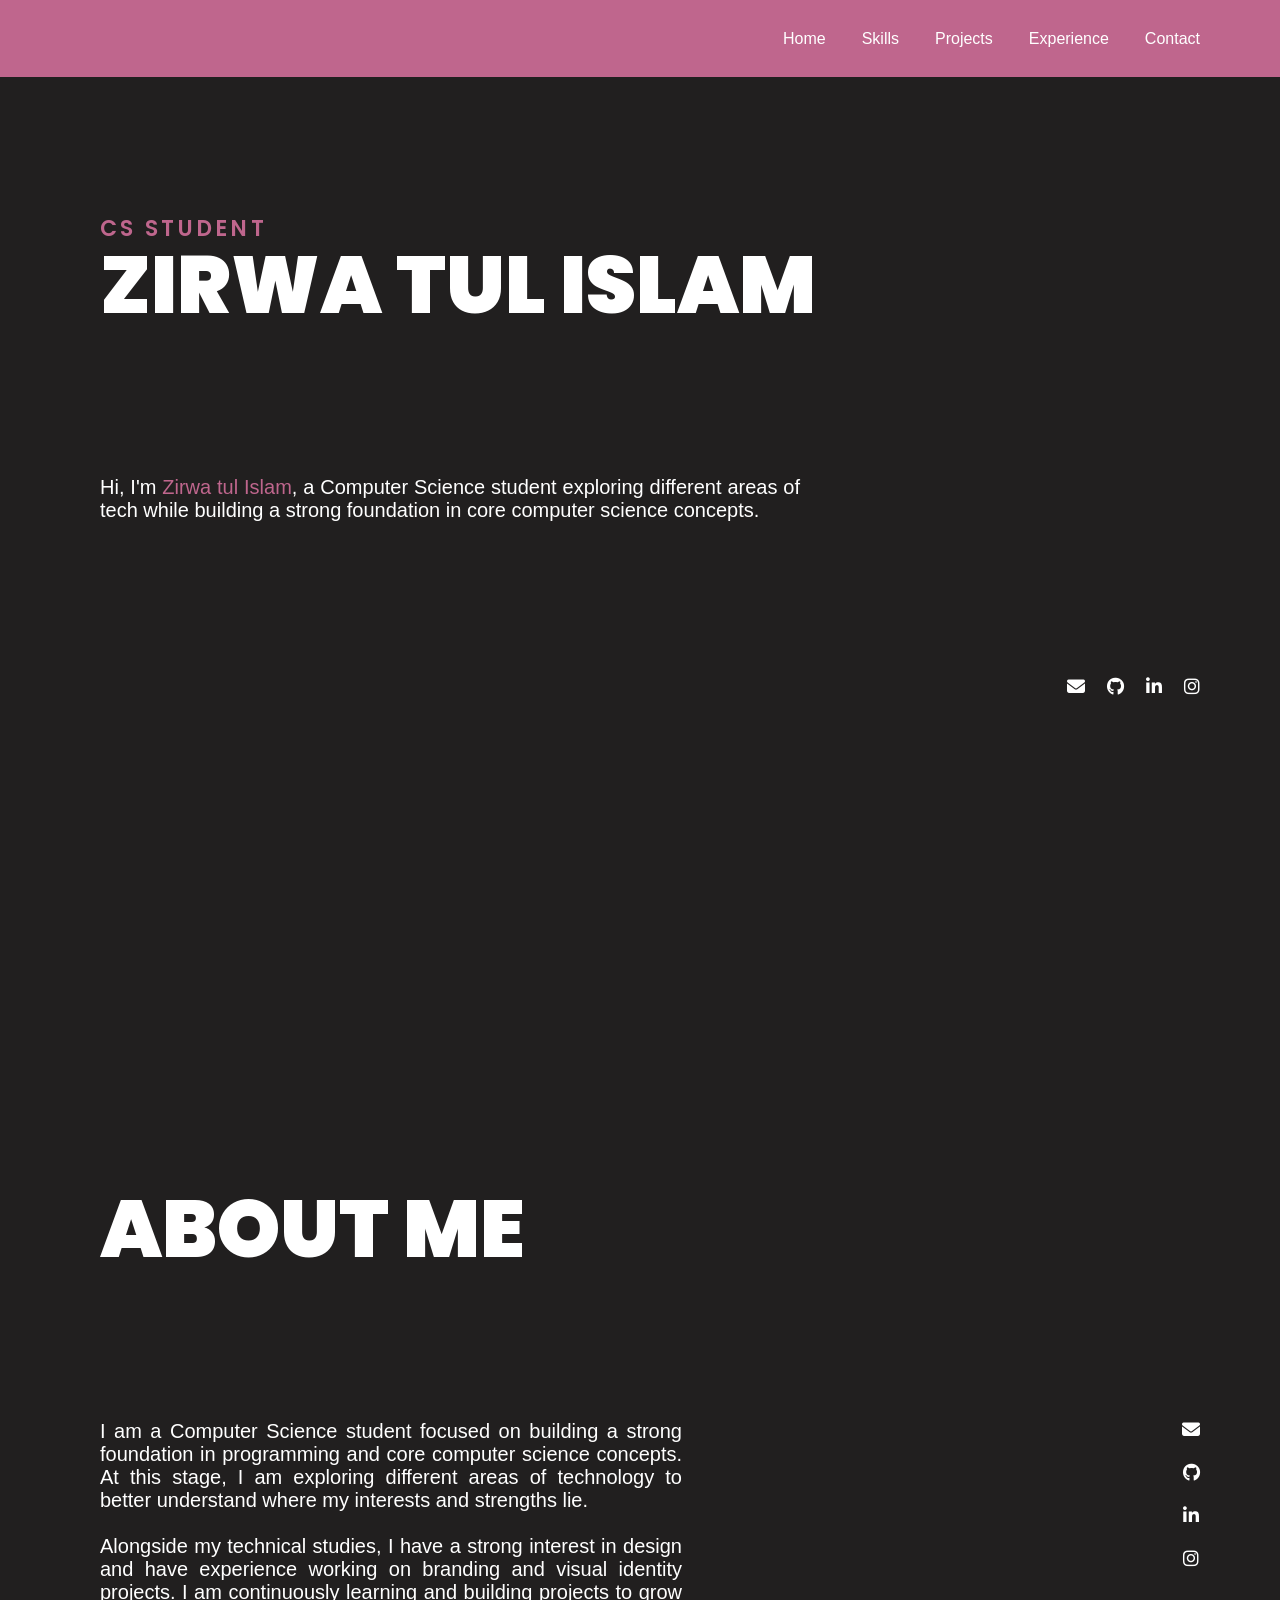
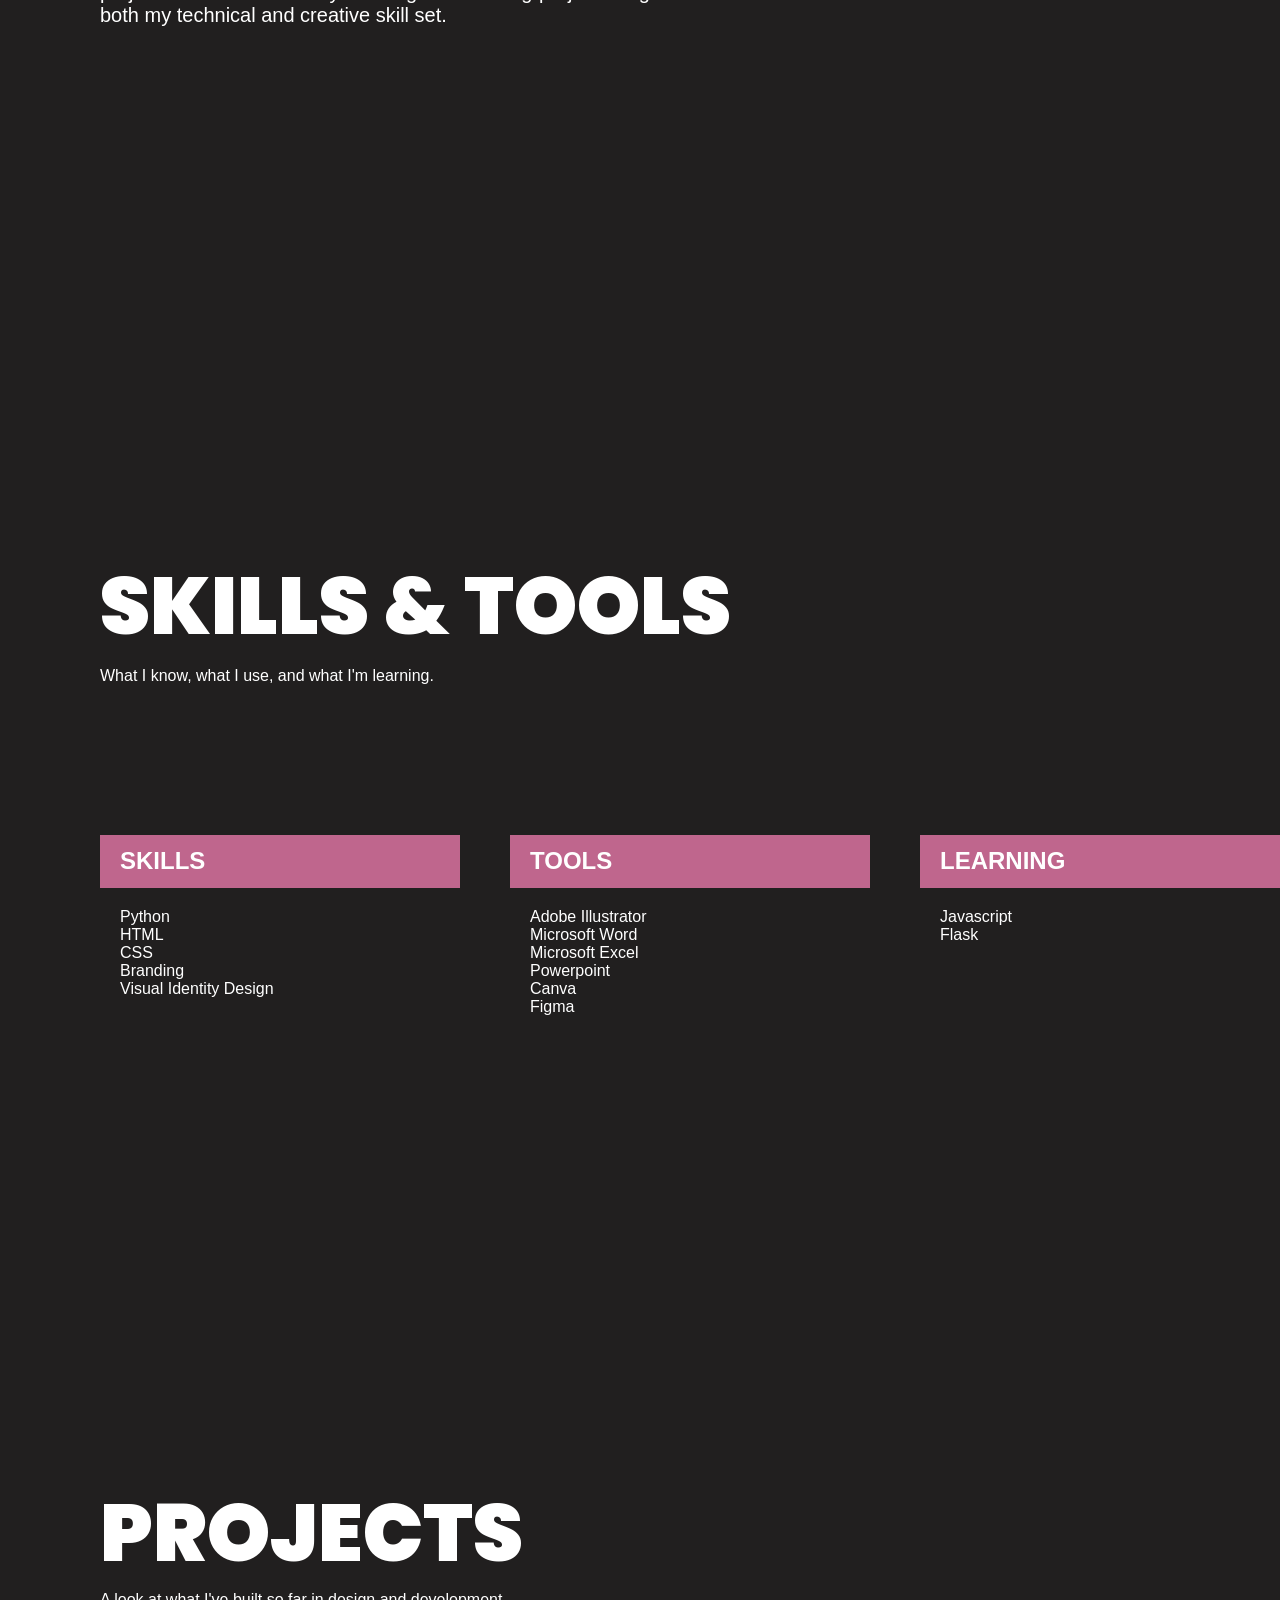
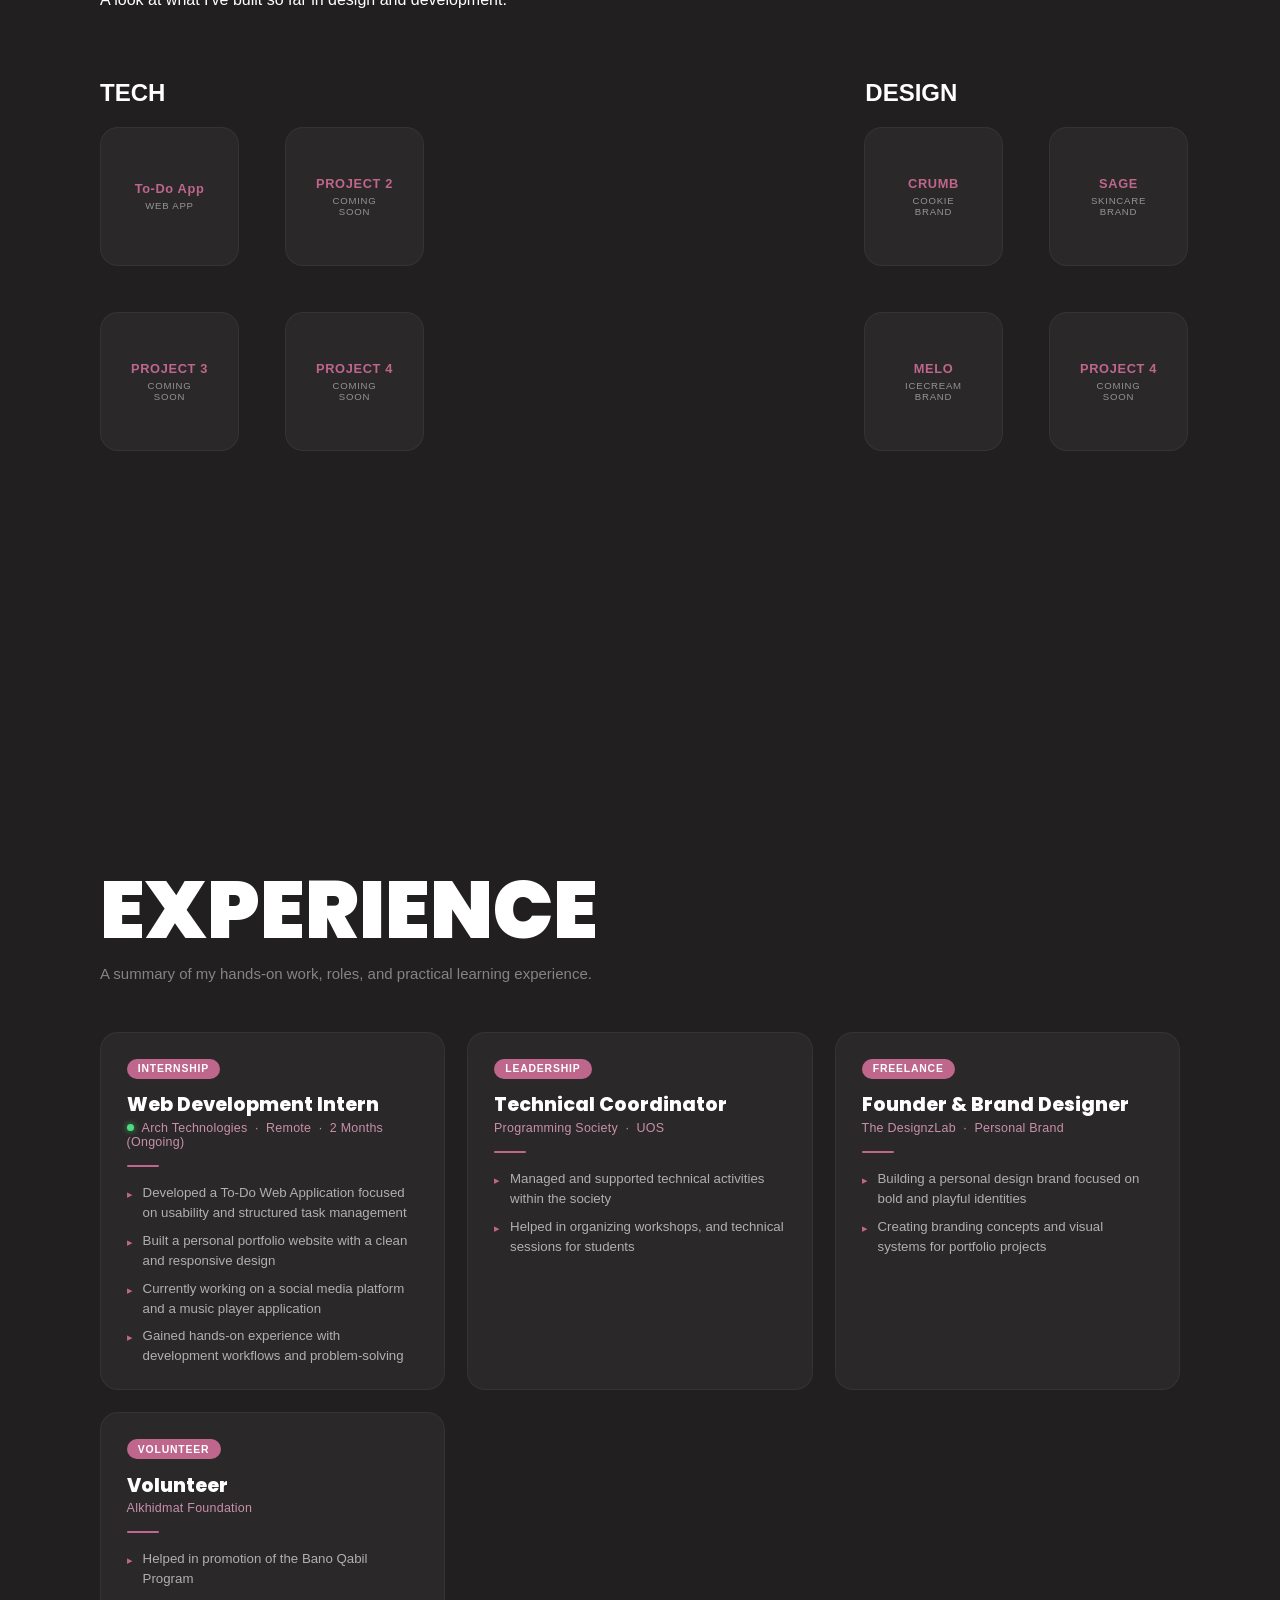
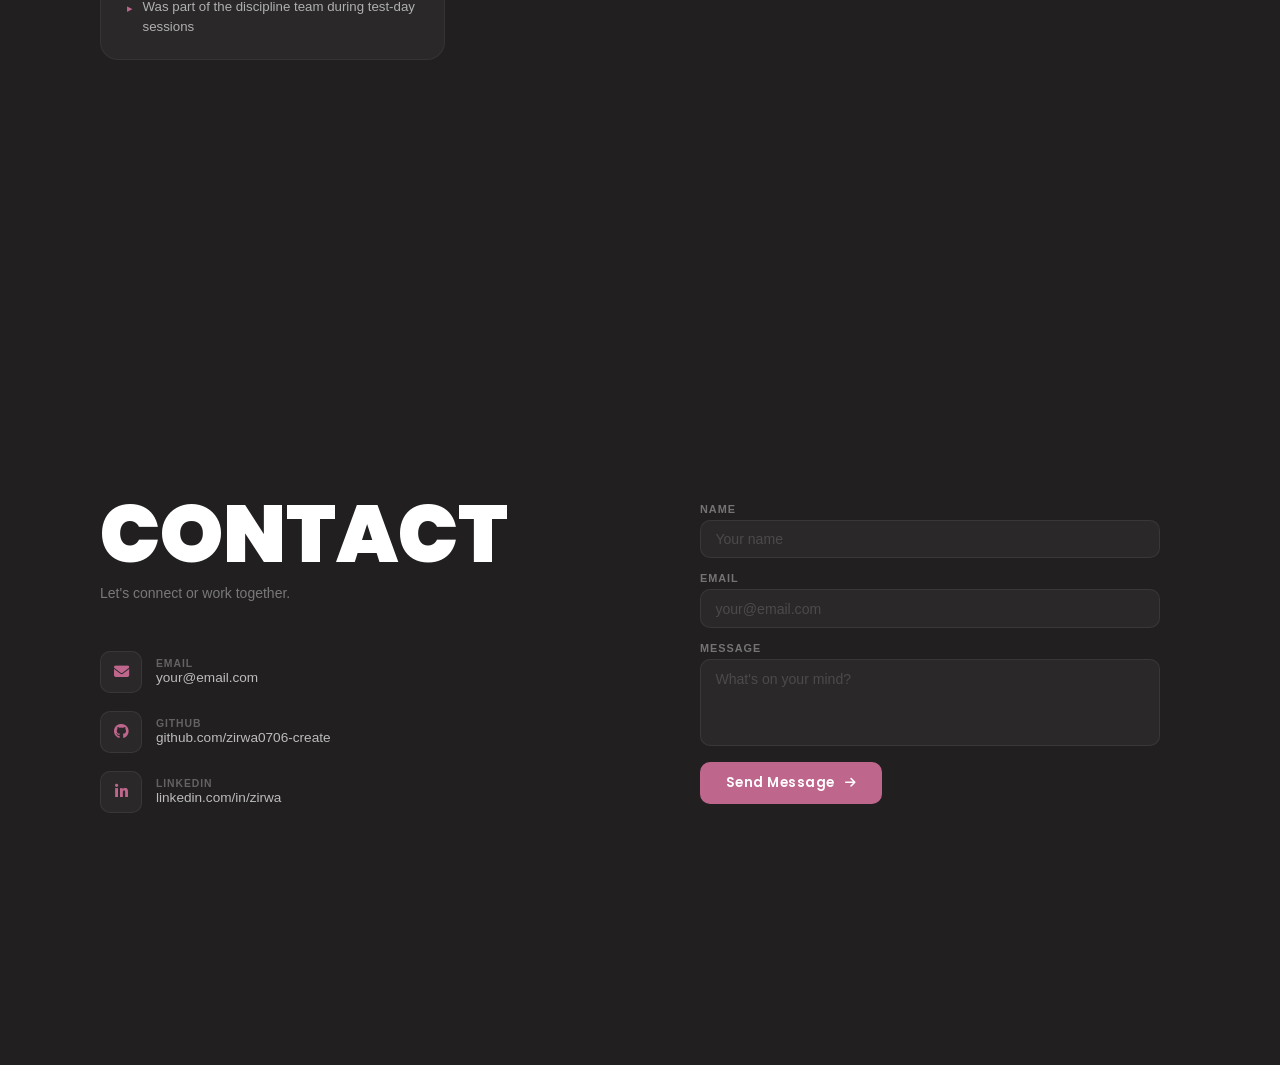
==== index.html @ 6666b172 "Update index.html" ====
<!DOCTYPE html>
<html>
    <head>
        <meta charset="UTF-8" />
        <meta name="viewport" content="width=device-width, initial-scale=1.0"/>
        <title>Zirwa tul Islam</title>
        
        <link href="https://fonts.googleapis.com/css2?family=Poppins:ital,wght@0,100;0,200;0,300;0,400;0,500;0,600;0,700;0,800;0,900;1,100;1,200;1,300;1,400;1,500;1,600;1,700;1,800;1,900&display=swap" rel="stylesheet">
        <link rel="stylesheet" href="https://cdnjs.cloudflare.com/ajax/libs/font-awesome/6.5.0/css/all.min.css"/>
        <link rel="stylesheet" href="style.css">   
    </head>
    <body>
        <nav>
            <a href="#home">Home</a>
            <a href="#skills">Skills</a>
            <a href="#projects">Projects</a>
            <a href="#experience">Experience</a>
            <a href="#contact">Contact</a>
        </nav>

        <section id="home">
            <div class="hero-content">
               <p class="hero-label">CS STUDENT</p>
               <h1>ZIRWA TUL ISLAM</h1>
               <p class="hero-intro">
                    Hi, I'm <span class="name-highlight">Zirwa tul Islam</span>, a Computer Science student exploring 
                    different areas of tech while building a strong foundation in core 
                    computer science concepts.
                </p>
                <div class="hero-socials">
                    <a href="mailto:" aria-label="Email"><i class="fas fa-envelope"></i></a>
                    <a href="https://github.com/zirwa0706-create" target="_blank" aria-label="GitHub"><i class="fab fa-github"></i></a>
                    <a href="https://www.linkedin.com/in/zirwa-9b3602387/" target="_blank" aria-label="LinkedIn"><i class="fab fa-linkedin-in"></i></a>
                    <a href="https://www.instagram.com/designz.lab/" target="_blank" aria-label="Instagram"><i class="fab fa-instagram"></i></a>
                </div>
            </div>
        </section>

        <section id="about">
            <h1 class="about-title">ABOUT ME</h1>
            <div class="about">
                <div class="about-text">
                    <p>
                        I am a Computer Science student focused on building a strong foundation in programming and core computer science concepts. At this stage, I am exploring different areas of technology to better understand where my interests and strengths lie.
                    </p>
                    <br>
                    <p>
                        Alongside my technical studies, I have a strong interest in design and have experience working on branding and visual identity projects. I am continuously learning and building projects to grow both my technical and creative skill set.
                    </p>
                </div>
                <div class="about-socials">
                    <a href="mailto:" aria-label="Email"><i class="fas fa-envelope"></i></a>
                    <a href="https://github.com/zirwa0706-create" target="_blank" aria-label="GitHub"><i class="fab fa-github"></i></a>
                    <a href="https://github.com/zirwa0706-create" target="_blank" aria-label="LinkedIn"><i class="fab fa-linkedin-in"></i></a>
                    <a href="https://www.instagram.com/designz.lab/" target="_blank" aria-label="Instagram"><i class="fab fa-instagram"></i></a>
                </div>
            </div>
        </section>

        <section id="skills">
            <h1>SKILLS & TOOLS</h1>
            <p>What I know, what I use, and what I'm learning.</p>
            <div class="skills-body">
                <div class="skills">
                    <div class="skills-title"><h2>SKILLS</h2></div>
                    <div class="skills-list">
                        <ul>
                            <li>Python</li>
                            <li>HTML</li>
                            <li>CSS</li>
                            <li>Branding</li>
                            <li>Visual Identity Design</li>
                        </ul>
                    </div>
                </div>
                <div class="tools">
                    <div class="tools-title"><h2>TOOLS</h2></div>
                    <div class="tools-list">
                        <ul>
                            <li>Adobe Illustrator</li>
                            <li>Microsoft Word</li>
                            <li>Microsoft Excel</li>
                            <li>Powerpoint</li>
                            <li>Canva</li>
                            <li>Figma</li>
                        </ul>
                    </div>
                </div>
                <div class="learning">
                    <div class="learning-title"><h2>LEARNING</h2></div>
                    <div class="learning-list">
                        <ul>
                            <li>Javascript</li>
                            <li>Flask</li>
                        </ul>
                    </div>
                </div>
            </div>
        </section>

        <section id="projects">
            <h1>PROJECTS</h1>
            <p>A look at what I've built so far in design and development.</p>
            <div class="project-categories">
                <h2>TECH</h2>
                <h2>DESIGN</h2>
            </div>
            <div class="projects-body">
                <div class="tech">
                    <div class="tech-1">
                        <a href="todo-casestudy.html" target="_blank" class="box-link">
                            <span class="box-label">To-Do App</span>
                            <span class="box-type">Web App</span>
                        </a>
                    </div>
                    <div class="tech-2">
                        <a href="#tech-modal-2" class="box-link">
                            <span class="box-label">PROJECT 2</span>
                            <span class="box-type">Coming<br>Soon</span>
                        </a>
                    </div>
                    <div class="tech-3">
                        <a href="#tech-modal-3" class="box-link">
                            <span class="box-label">PROJECT 3</span>
                            <span class="box-type">Coming<br>Soon</span>
                        </a>
                    </div>
                    <div class="tech-4">
                        <a href="#tech-modal-4" class="box-link">
                            <span class="box-label">PROJECT 4</span>
                            <span class="box-type">Coming<br>Soon</span>
                        </a>
                    </div>
                </div>
                <div class="design">
                    <div class="design-1">
                        <a href="crumb/crumb.html" class="box-link">
                            <span class="box-label">CRUMB</span>
                            <span class="box-type">Cookie<br>Brand</span>
                        </a>
                    </div>
                    <div class="design-2">
                        <a href="sage/sage.html" class="box-link">
                            <span class="box-label">SAGE</span>
                            <span class="box-type">Skincare<br>Brand</span>
                        </a>
                    </div>
                    <div class="design-3">
                        <a href="melo/melo.html" class="box-link">
                            <span class="box-label">MELO</span>
                            <span class="box-type">Icecream<br>Brand</span>
                        </a>
                    </div>
                    <div class="design-4">
                        <a href="#design-modal-4" class="box-link">
                            <span class="box-label">PROJECT 4</span>
                            <span class="box-type">Coming<br>Soon</span>
                        </a>
                    </div>
                </div>
            </div>

            <div class="modal" id="tech-modal-2">
                <div class="modal-box"><p>COMING SOON</p><a href="#" class="modal-close">✕</a></div>
            </div>
            <div class="modal" id="tech-modal-3">
                <div class="modal-box"><p>COMING SOON</p><a href="#" class="modal-close">✕</a></div>
            </div>
            <div class="modal" id="tech-modal-4">
                <div class="modal-box"><p>COMING SOON</p><a href="#" class="modal-close">✕</a></div>
            </div>
            <div class="modal" id="design-modal-1">
                <div class="modal-box"><p>CRUMB</p><a href="#" class="modal-close">✕</a></div>
            </div>
            <div class="modal" id="design-modal-2">
                <div class="modal-box"><p>SAGE</p><a href="#" class="modal-close">✕</a></div>
            </div>
            <div class="modal" id="design-modal-3">
                <div class="modal-box"><p>MELO</p><a href="#" class="modal-close">✕</a></div>
            </div>
            <div class="modal" id="design-modal-4">
                <div class="modal-box"><p>COMING SOON</p><a href="#" class="modal-close">✕</a></div>
            </div>
        </section>

        <!-- ── EXPERIENCE SECTION ── -->
        <section id="experience">
            <h1>EXPERIENCE</h1>
            <p class="exp-subtitle">A summary of my hands-on work, roles, and practical learning experience.</p>
            <div class="experience-grid">
                <div class="exp-card">
                    <span class="card-tag">Internship</span>
                    <h2 class="card-title">Web Development Intern</h2>
                    <p class="card-meta">
                        <span class="ongoing-dot"></span>
                        Arch Technologies &nbsp;·&nbsp; Remote &nbsp;·&nbsp; 2 Months (Ongoing)
                    </p>
                    <div class="card-divider"></div>
                    <ul class="card-list">
                        <li>Developed a To-Do Web Application focused on usability and structured task management</li>
                        <li>Built a personal portfolio website with a clean and responsive design</li>
                        <li>Currently working on a social media platform and a music player application</li>
                        <li>Gained hands-on experience with development workflows and problem-solving</li>
                    </ul>
                </div>
                <div class="exp-card">
                    <span class="card-tag">Leadership</span>
                    <h2 class="card-title">Technical Coordinator</h2>
                    <p class="card-meta">Programming Society &nbsp;·&nbsp; UOS</p>
                    <div class="card-divider"></div>
                    <ul class="card-list">
                        <li>Managed and supported technical activities within the society</li>
                        <li>Helped in organizing workshops, and technical sessions for students</li>
                    </ul>
                </div>
                <div class="exp-card">
                    <span class="card-tag">Freelance</span>
                    <h2 class="card-title">Founder & Brand Designer</h2>
                    <p class="card-meta">The DesignzLab &nbsp;·&nbsp; Personal Brand</p>
                    <div class="card-divider"></div>
                    <ul class="card-list">
                        <li>Building a personal design brand focused on bold and playful identities</li>
                        <li>Creating branding concepts and visual systems for portfolio projects</li>
                    </ul>
                </div>
                <div class="exp-card">
                    <span class="card-tag">Volunteer</span>
                    <h2 class="card-title">Volunteer</h2>
                    <p class="card-meta">Alkhidmat Foundation</p>
                    <div class="card-divider"></div>
                    <ul class="card-list">
                        <li>Helped in promotion of the Bano Qabil Program</li>
                        <li>Was part of the discipline team during test-day sessions</li>
                    </ul>
                </div>
            </div>
        </section>

        <!-- ── CONTACT SECTION ── -->
        <section id="contact">

            <!-- Left: heading + social links -->
            <div class="contact-left">
                <h1>CONTACT</h1>
                <p class="contact-subtitle">Let's connect or work together.</p>

                <div class="contact-socials">
                    <a href="mailto:zirwa.0706@gmail.com" class="contact-social-link">
                        <span class="contact-icon-wrap"><i class="fas fa-envelope"></i></span>
                        <div class="contact-social-text">
                            <span class="contact-social-label">Email</span>
                            <span class="contact-social-value">your@email.com</span>
                        </div>
                    </a>
                    <a href="https://github.com/zirwa0706-create" target="_blank" class="contact-social-link">
                        <span class="contact-icon-wrap"><i class="fab fa-github"></i></span>
                        <div class="contact-social-text">
                            <span class="contact-social-label">GitHub</span>
                            <span class="contact-social-value">github.com/zirwa0706-create</span>
                        </div>
                    </a>
                    <a href="https://www.linkedin.com/in/zirwa-9b3602387/" target="_blank" class="contact-social-link">
                        <span class="contact-icon-wrap"><i class="fab fa-linkedin-in"></i></span>
                        <div class="contact-social-text">
                            <span class="contact-social-label">LinkedIn</span>
                            <span class="contact-social-value">linkedin.com/in/zirwa</span>
                        </div>
                    </a>
                </div>
            </div>

            <!-- Right: form -->
            <div class="contact-right">
                <form class="contact-form" action="https://formspree.io/f/mlgapoqv" method="POST">
                    <div class="form-group">
                        <label for="name">Name</label>
                        <input type="text" id="name" name="name" placeholder="Your name" required />
                    </div>
                    <div class="form-group">
                        <label for="email">Email</label>
                        <input type="email" id="email" name="email" placeholder="your@email.com" required />
                    </div>
                    <div class="form-group">
                        <label for="message">Message</label>
                        <textarea id="message" name="message" rows="4" placeholder="What's on your mind?" required></textarea>
                    </div>
                    <button type="submit" class="contact-btn">
                        Send Message <i class="fas fa-arrow-right"></i>
                    </button>
                </form>
            </div>

        </section>

    </body>
</html>
---- style.css ----
*, *::before, *::after{
    margin: 0;
    padding: 0;
}
:root{
    --pink: #BF668D;
    --bg: #211F1F;
    --white: white;
    --nav-height: 77px;
}
    
html{
    scroll-behavior: smooth;
    scroll-snap-type: y mandatory;
}

body{
    background-color: var(--bg);
    color: var(--white);
    font-family: "Inter", sans-serif;
}

nav{
    height: var(--nav-height);
    background-color: var(--pink);
    position: fixed;
    top: 0;
    left: 0;
    right: 0;
    display: flex;
    align-items: center;
    justify-content: flex-end;
    gap: 36px;
    padding: 0 80px;
    z-index: 100;
}
nav a{
    font-family: 'Inter', sans-serif;
    font-size: 16px;
    font-weight: 400;
    color: var(--white);
    text-decoration: none;
    transition: opacity 0.2s;
}
nav a:hover{
    opacity: 0.7;
}

#home{
    scroll-snap-align: start;
    min-height: 100vh;
    padding-top: var(--nav-height);
    display: flex;
    flex-direction: column;
    justify-content: space-between;
    padding-left: 100px;
}
.hero-content{
    padding-top: 135px;
    flex: 1;
}
.hero-label{
    font-family: 'poppins',sans-serif;
    font-size: 22px;
    font-weight: 600;
    color: var(--pink);
    text-align: left;
    margin-bottom: 0px;
    letter-spacing: 0.15em;
}
#home h1{
    font-family: 'poppins',sans-serif;
    font-size: 6.3vw;
    font-weight: 900;
    margin-bottom: 150px;
    margin-top: 0px;
    line-height: 1;
}
.hero-intro{
    max-width: 700px;
    font-family: 'inter',sans-serif;
    font-size: 20px;
    font-weight: 400;
    text-align: justify;
}
.name-highlight{
    color: var(--pink);
    font-weight: 500;
}
.hero-socials{
    display: flex;
    justify-content: flex-end;
    align-items: center;
    gap: 22px;
    padding-right: 80px;
    margin-top: 155px;
}
.hero-socials a {
    color: var(--white);
    transition: color 0.2s, transform 0.2s;
    font-size: 18px;
}
.hero-socials a:hover {
    color: var(--pink);
    transform: translateY(-3px);
}
#home img{
    height: 24px;
    width: 24px;
}

#about {
    scroll-snap-align: start;
    min-height: 100vh;
    padding-top: var(--nav-height);
    display: flex;
    flex-direction: column;
    padding-left: 100px;
}
.about{
    display: flex;
    align-items: flex-start;
    gap: 500px;
}
#about h1{
    padding-top: 135px;
    font-family: 'poppins',sans-serif;
    font-size: 6.3vw;
    font-weight: 900;
    margin-bottom: 150px;
    margin-top: 0px;
    line-height: 1;
}
.about-text{
    flex: 1;
    max-width: 800px;
    font-family: 'inter',sans-serif;
    font-size: 20px;
    font-weight: 400;
    text-align: justify;
}
.about-socials{
    display: flex;
    align-items: center;
    gap: 22px;
    padding-right: 80px;
    flex-direction: column;
}
.about-socials a {
    color: var(--white);
    font-size: 18px;
    transition: color 0.2s, transform 0.2s;
}
.about-socials a:hover {
    color: var(--pink);
    transform: translateX(3px);
}

#skills {
    scroll-snap-align: start;
    min-height: 100vh;
    padding-top: var(--nav-height);
    display: flex;
    flex-direction: column;
    padding-left: 100px;
}
#skills h1{
    padding-top: 135px;
    font-family: 'poppins',sans-serif;
    font-size: 6.3vw;
    font-weight: 900;
    margin-top: 0px;
    line-height: 1;
}
.skills-body{
    display: flex;
    gap: 50px;
}
.skills-title{
    height: 53px;
    width: 360px;
    background-color: var(--pink);
    align-content: space-around;
}
#skills p{
    margin-bottom: 150px;
    margin-top: 20px;
}
#skills h2{
    padding-left: 20px;
}
#skills li{
    padding-left: 20px;
}
.tools-title{
    height: 53px;
    width: 360px;
    background-color: var(--pink);
    align-content: space-around;
}
.learning-title{
    height: 53px;
    width: 360px;
    background-color: var(--pink);
    align-content: space-around;
}
ul{
    list-style: none;
    margin-top: 20px;
}

.placeholder {
    min-height: 100vh;
    display: flex;
    align-items: center;
    justify-content: center;
    scroll-snap-align: start;
}
.placeholder p {
    font-family: 'Inter', sans-serif;
    font-size: 18px;
    color: rgba(255, 255, 255, 0.35);
}

#projects {
    scroll-snap-align: start;
    min-height: 100vh;
    padding-top: var(--nav-height);
    display: flex;
    flex-direction: column;
    padding-left: 100px;
}
#projects p{
    margin-top: 17px;
}
#projects h1{
    padding-top: 85px;
    font-family: 'poppins',sans-serif;
    font-size: 6.3vw;
    font-weight: 900;
    margin-top: 0px;
    line-height: 1;
}
.projects-body{
    display: flex;
    gap: 414px;
}
.project-categories{
    display: flex;
    gap: 700px;
    margin-top: 70px;
    margin-bottom: 20px;
}
.tech{
    width: 350px;
    height: 350px;
    display: grid;
    grid-template-columns: 1fr 1fr;
    gap: 20px;
}
.tech-1, .tech-2, .tech-3, .tech-4 {
    width: 137px;
    height: 137px;
    background-color: #2a2828;
    border-radius: 18px;
    border: 1px solid rgba(255, 255, 255, 0.05);
}
.design{
    width: 350px;
    height: 350px;
    display: grid;
    grid-template-columns: 1fr 1fr;
    gap: 20px;
}
.design-1, .design-2, .design-3, .design-4 {
    width: 137px;
    height: 137px;
    background-color: #2a2828;
    border-radius: 18px;
    border: 1px solid rgba(255, 255, 255, 0.05);
}

/* ---- Box link & labels ---- */
.box-link {
    display: flex;
    flex-direction: column;
    justify-content: center;
    align-items: center;
    text-align: center;
    width: 100%;
    height: 100%;
    text-decoration: none;
    border-radius: 18px;
    transition: opacity 0.2s, transform 0.2s;
}
.box-link:hover {
    opacity: 0.8;
    transform: scale(1.05);
}
.box-label {
    font-family: 'Inter', sans-serif;
    font-size: 0.8rem;
    font-weight: 600;
    color: var(--pink);
    letter-spacing: 0.05em;
}
.box-type {
    font-size: 0.6rem;
    font-weight: 200;
    color: rgba(255,255,255,0.5);
    margin-top: 4px;
    text-transform: uppercase;
    letter-spacing: 0.08em;
}

/* ---- Modals ---- */
.modal {
    display: none;
    position: fixed;
    top: 0;
    left: 0;
    width: 100%;
    height: 100%;
    background: rgba(0, 0, 0, 0.7);
    z-index: 200;
    align-items: center;
    justify-content: center;
}
.modal:target {
    display: flex;
}
.modal-box {
    background-color: #211F1F;
    border: 2px solid var(--pink);
    border-radius: 18px;
    padding: 60px 80px;
    text-align: center;
    position: relative;
}
.modal-box p {
    font-family: 'Poppins', sans-serif;
    font-size: 24px;
    font-weight: 900;
    color: var(--white);
    letter-spacing: 0.1em;
}
.modal-close {
    position: absolute;
    top: 16px;
    right: 20px;
    font-size: 18px;
    color: var(--white);
    text-decoration: none;
    transition: color 0.2s;
}
.modal-close:hover {
    color: var(--pink);
}


/* ============================================
   EXPERIENCE SECTION
   ============================================ */

#experience {
    scroll-snap-align: start;
    min-height: 100vh;
    padding-top: var(--nav-height);
    display: flex;
    flex-direction: column;
    padding-left: 100px;
    padding-right: 100px;
    padding-bottom: 80px;
}

#experience h1 {
    padding-top: 85px;
    font-family: 'Poppins', sans-serif;
    font-size: 6.3vw;
    font-weight: 900;
    margin-top: 0;
    line-height: 1;
}

.exp-subtitle {
    font-family: 'Inter', sans-serif;
    font-size: 15px;
    color: rgba(255, 255, 255, 0.45);
    margin-top: 14px;
    margin-bottom: 50px;
}

.experience-grid {
    display: grid;
    grid-template-columns: repeat(auto-fill, minmax(280px, 1fr));
    gap: 1.4rem;
}

.exp-card {
    background-color: #2a2828;
    border-radius: 18px;
    padding: 1.6rem 1.6rem 1.4rem;
    border: 1px solid rgba(255, 255, 255, 0.05);
    position: relative;
    overflow: hidden;
    transition: transform 0.3s ease, box-shadow 0.3s ease, border-color 0.3s ease;
    cursor: default;
}

.exp-card::before {
    content: '';
    position: absolute;
    inset: 0;
    background: radial-gradient(circle at top left, rgba(191, 102, 141, 0.2), transparent 65%);
    opacity: 0;
    transition: opacity 0.35s ease;
    pointer-events: none;
}

.exp-card:hover {
    transform: translateY(-5px) scale(1.015);
    box-shadow: 0 12px 40px rgba(0, 0, 0, 0.5), 0 0 0 1px var(--pink);
    border-color: var(--pink);
}

.exp-card:hover::before {
    opacity: 1;
}

.card-tag {
    display: inline-block;
    background: var(--pink);
    color: #fff;
    font-family: 'Inter', sans-serif;
    font-size: 0.65rem;
    font-weight: 600;
    letter-spacing: 0.08em;
    text-transform: uppercase;
    padding: 0.28rem 0.7rem;
    border-radius: 50px;
    margin-bottom: 0.9rem;
}

.card-title {
    font-family: 'Poppins', sans-serif;
    font-weight: 800;
    font-size: 1.2rem;
    line-height: 1.2;
    color: #fff;
    margin-bottom: 0.3rem;
}

.card-meta {
    font-family: 'Inter', sans-serif;
    font-size: 0.78rem;
    color: #c990aa;
    font-weight: 500;
    margin-bottom: 1rem;
    letter-spacing: 0.02em;
}

.card-divider {
    width: 32px;
    height: 2px;
    background: var(--pink);
    border-radius: 2px;
    margin-bottom: 1rem;
}

.card-list {
    list-style: none;
    margin-top: 0;
    display: flex;
    flex-direction: column;
    gap: 0.5rem;
}

.card-list li {
    font-family: 'Inter', sans-serif;
    font-size: 0.83rem;
    color: #b0b0b0;
    padding-left: 1rem;
    position: relative;
    line-height: 1.5;
}

.card-list li::before {
    content: '▸';
    position: absolute;
    left: 0;
    color: var(--pink);
    font-size: 0.7rem;
    top: 3px;
}

.ongoing-dot {
    display: inline-block;
    width: 7px;
    height: 7px;
    border-radius: 50%;
    background: #4ade80;
    box-shadow: 0 0 6px rgba(74, 222, 128, 0.7);
    margin-right: 5px;
    vertical-align: middle;
    position: relative;
    top: -1px;
}


/* ============================================
   CONTACT SECTION  — two-column, one viewport
   ============================================ */

#contact {
    scroll-snap-align: start;
    height: 100vh;
    padding-top: var(--nav-height);
    box-sizing: border-box;
    display: flex;
    flex-direction: row;
    align-items: center;
    padding-left: 100px;
    padding-right: 100px;
    gap: 80px;
}

/* ── LEFT COLUMN: heading + subtitle + socials ── */
.contact-left {
    flex: 1;
    display: flex;
    flex-direction: column;
    justify-content: flex-start;
    gap: 0;
}

#contact h1 {
    font-family: 'Poppins', sans-serif;
    font-size: 6.3vw;
    font-weight: 900;
    line-height: 1;
    margin-bottom: 10px;
    
}

.contact-subtitle {
    font-family: 'Inter', sans-serif;
    font-size: 14px;
    color: rgba(255, 255, 255, 0.4);
    margin-bottom: 50px;
}

/* ── Social links ── */
.contact-socials {
    display: flex;
    flex-direction: column;
    gap: 18px;
}

.contact-social-link {
    display: flex;
    align-items: center;
    gap: 14px;
    text-decoration: none;
    transition: transform 0.2s ease;
}

.contact-social-link:hover {
    transform: translateX(6px);
}

.contact-icon-wrap {
    width: 40px;
    height: 40px;
    border-radius: 10px;
    background-color: #2a2828;
    border: 1px solid rgba(255, 255, 255, 0.07);
    display: flex;
    align-items: center;
    justify-content: center;
    color: var(--pink);
    font-size: 0.95rem;
    flex-shrink: 0;
    transition: background-color 0.2s ease, border-color 0.2s ease, color 0.2s ease;
}

.contact-social-link:hover .contact-icon-wrap {
    background-color: var(--pink);
    border-color: var(--pink);
    color: #fff;
}

.contact-social-text {
    display: flex;
    flex-direction: column;
    gap: 1px;
}

.contact-social-label {
    font-family: 'Inter', sans-serif;
    font-size: 0.65rem;
    font-weight: 600;
    letter-spacing: 0.09em;
    text-transform: uppercase;
    color: rgba(255, 255, 255, 0.3);
}

.contact-social-value {
    font-family: 'Inter', sans-serif;
    font-size: 0.85rem;
    color: rgba(255, 255, 255, 0.7);
    font-weight: 400;
    transition: color 0.2s ease;
}

.contact-social-link:hover .contact-social-value {
    color: #fff;
}

/* ── RIGHT COLUMN: form ── */
.contact-right {
    flex: 1;
    display: flex;
    align-items: center;
    justify-content: center;
}

.contact-form {
    width: 100%;
    max-width: 460px;
    display: flex;
    flex-direction: column;
    gap: 14px;
}

.form-group {
    display: flex;
    flex-direction: column;
    gap: 5px;
}

.form-group label {
    font-family: 'Inter', sans-serif;
    font-size: 0.68rem;
    font-weight: 600;
    color: rgba(255, 255, 255, 0.38);
    letter-spacing: 0.09em;
    text-transform: uppercase;
}

.form-group input,
.form-group textarea {
    background-color: #2a2828;
    border: 1px solid rgba(255, 255, 255, 0.07);
    border-radius: 10px;
    color: var(--white);
    font-family: 'Inter', sans-serif;
    font-size: 0.88rem;
    padding: 0.65rem 0.9rem;
    outline: none;
    transition: border-color 0.25s ease, box-shadow 0.25s ease;
    resize: none;
    width: 100%;
    box-sizing: border-box;
}

.form-group input::placeholder,
.form-group textarea::placeholder {
    color: rgba(255, 255, 255, 0.16);
}

.form-group input:hover,
.form-group textarea:hover {
    border-color: rgba(191, 102, 141, 0.35);
}

.form-group input:focus,
.form-group textarea:focus {
    border-color: var(--pink);
    box-shadow: 0 0 0 3px rgba(191, 102, 141, 0.12);
}

/* ── Submit button ── */
.contact-btn {
    display: inline-flex;
    align-items: center;
    justify-content: center;
    gap: 10px;
    background-color: var(--pink);
    color: #fff;
    font-family: 'Poppins', sans-serif;
    font-size: 0.83rem;
    font-weight: 600;
    letter-spacing: 0.04em;
    padding: 0.7rem 1.6rem;
    border: none;
    border-radius: 10px;
    cursor: pointer;
    transition: background-color 0.25s ease, transform 0.2s ease, box-shadow 0.25s ease;
    align-self: flex-start;
    margin-top: 2px;
}

.contact-btn i {
    font-size: 0.75rem;
    transition: transform 0.2s ease;
}

.contact-btn:hover {
    background-color: #a8547a;
    transform: translateY(-2px);
    box-shadow: 0 8px 24px rgba(191, 102, 141, 0.35);
}

.contact-btn:hover i {
    transform: translateX(4px);
}

.contact-btn:active {
    transform: translateY(0);
}
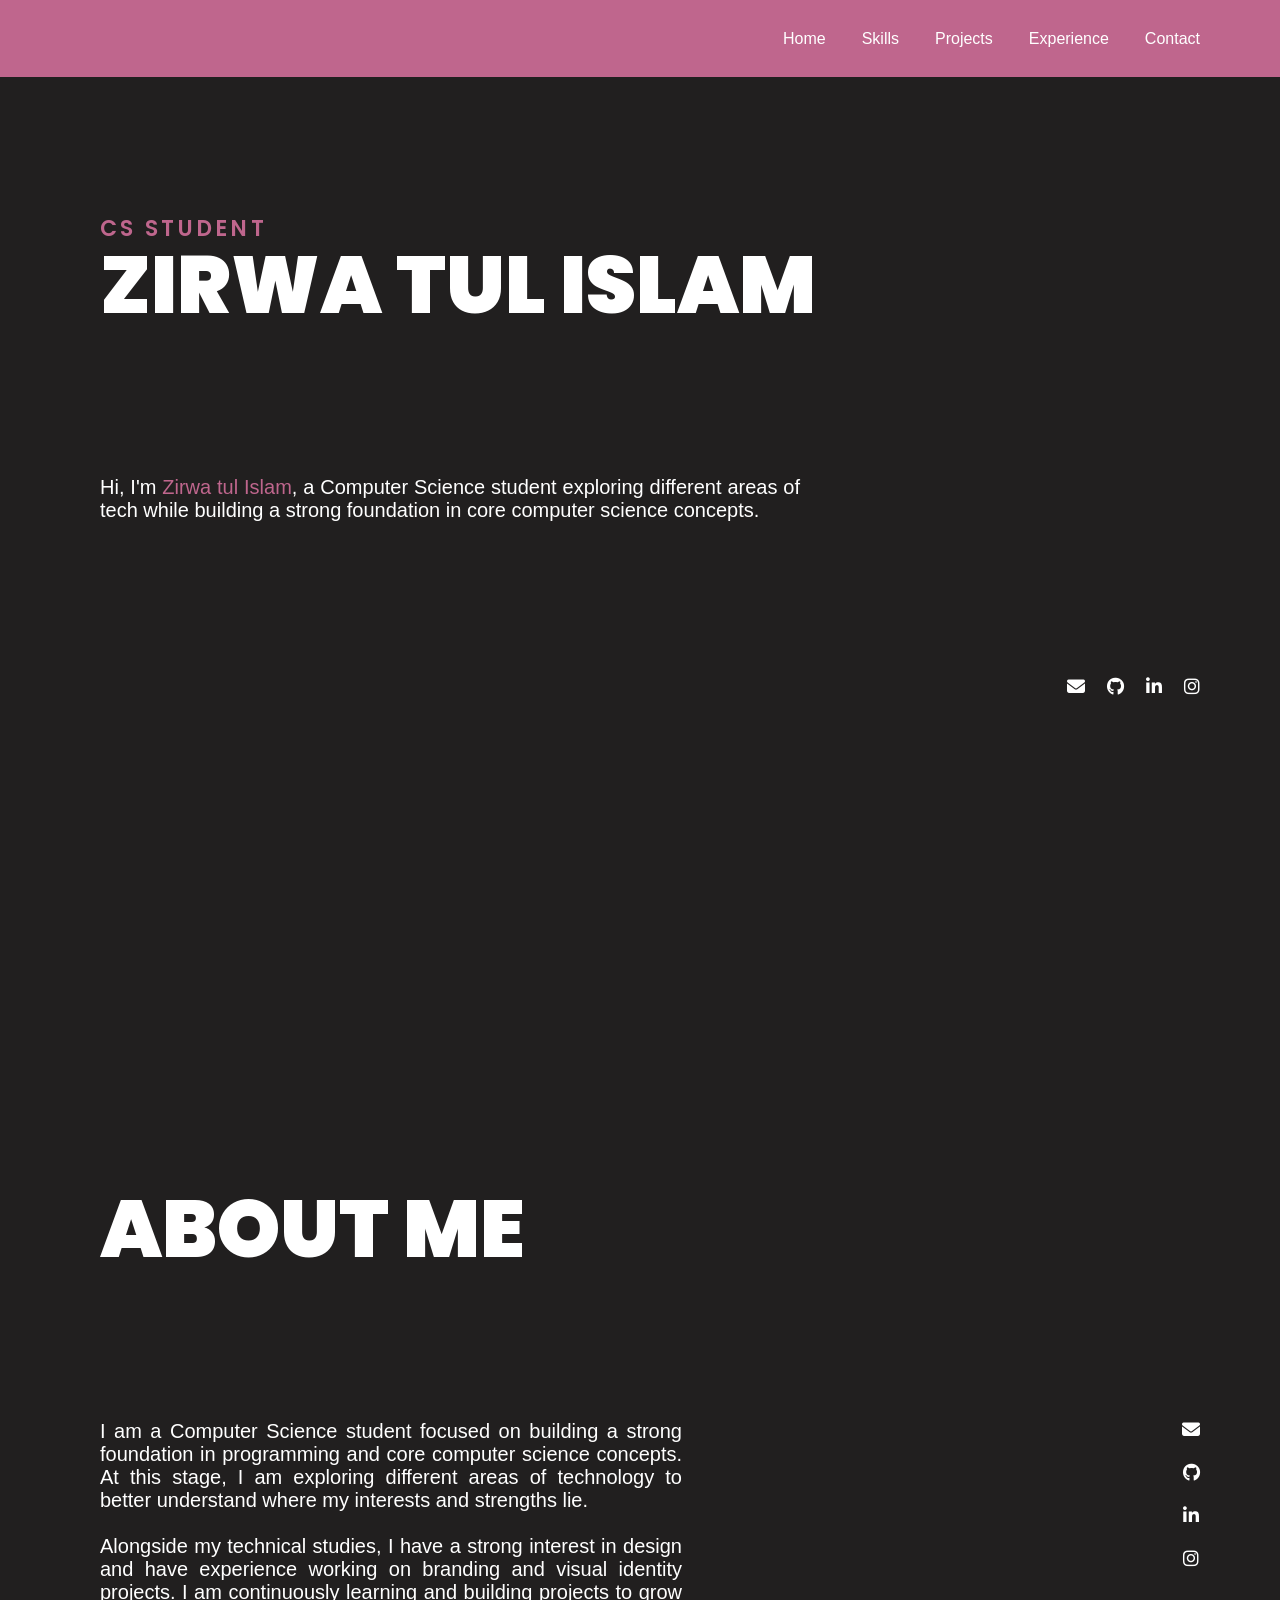
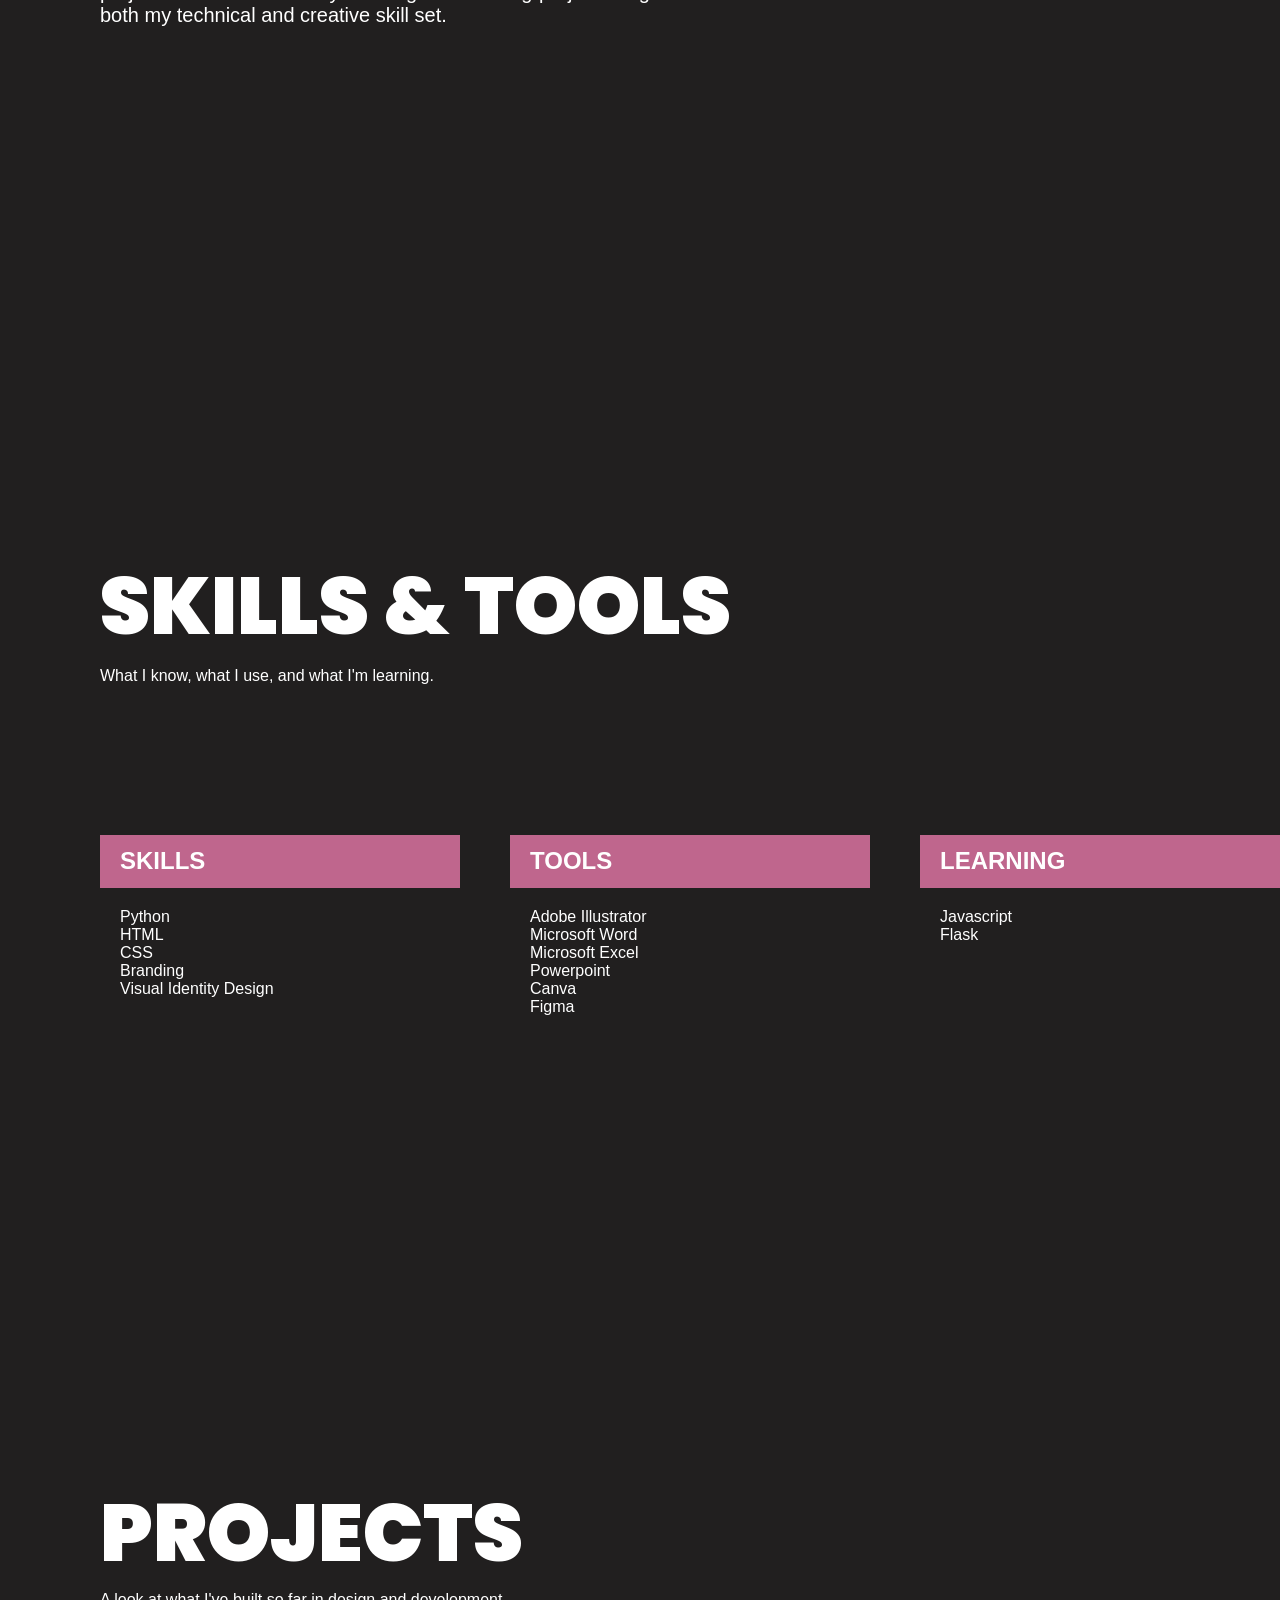
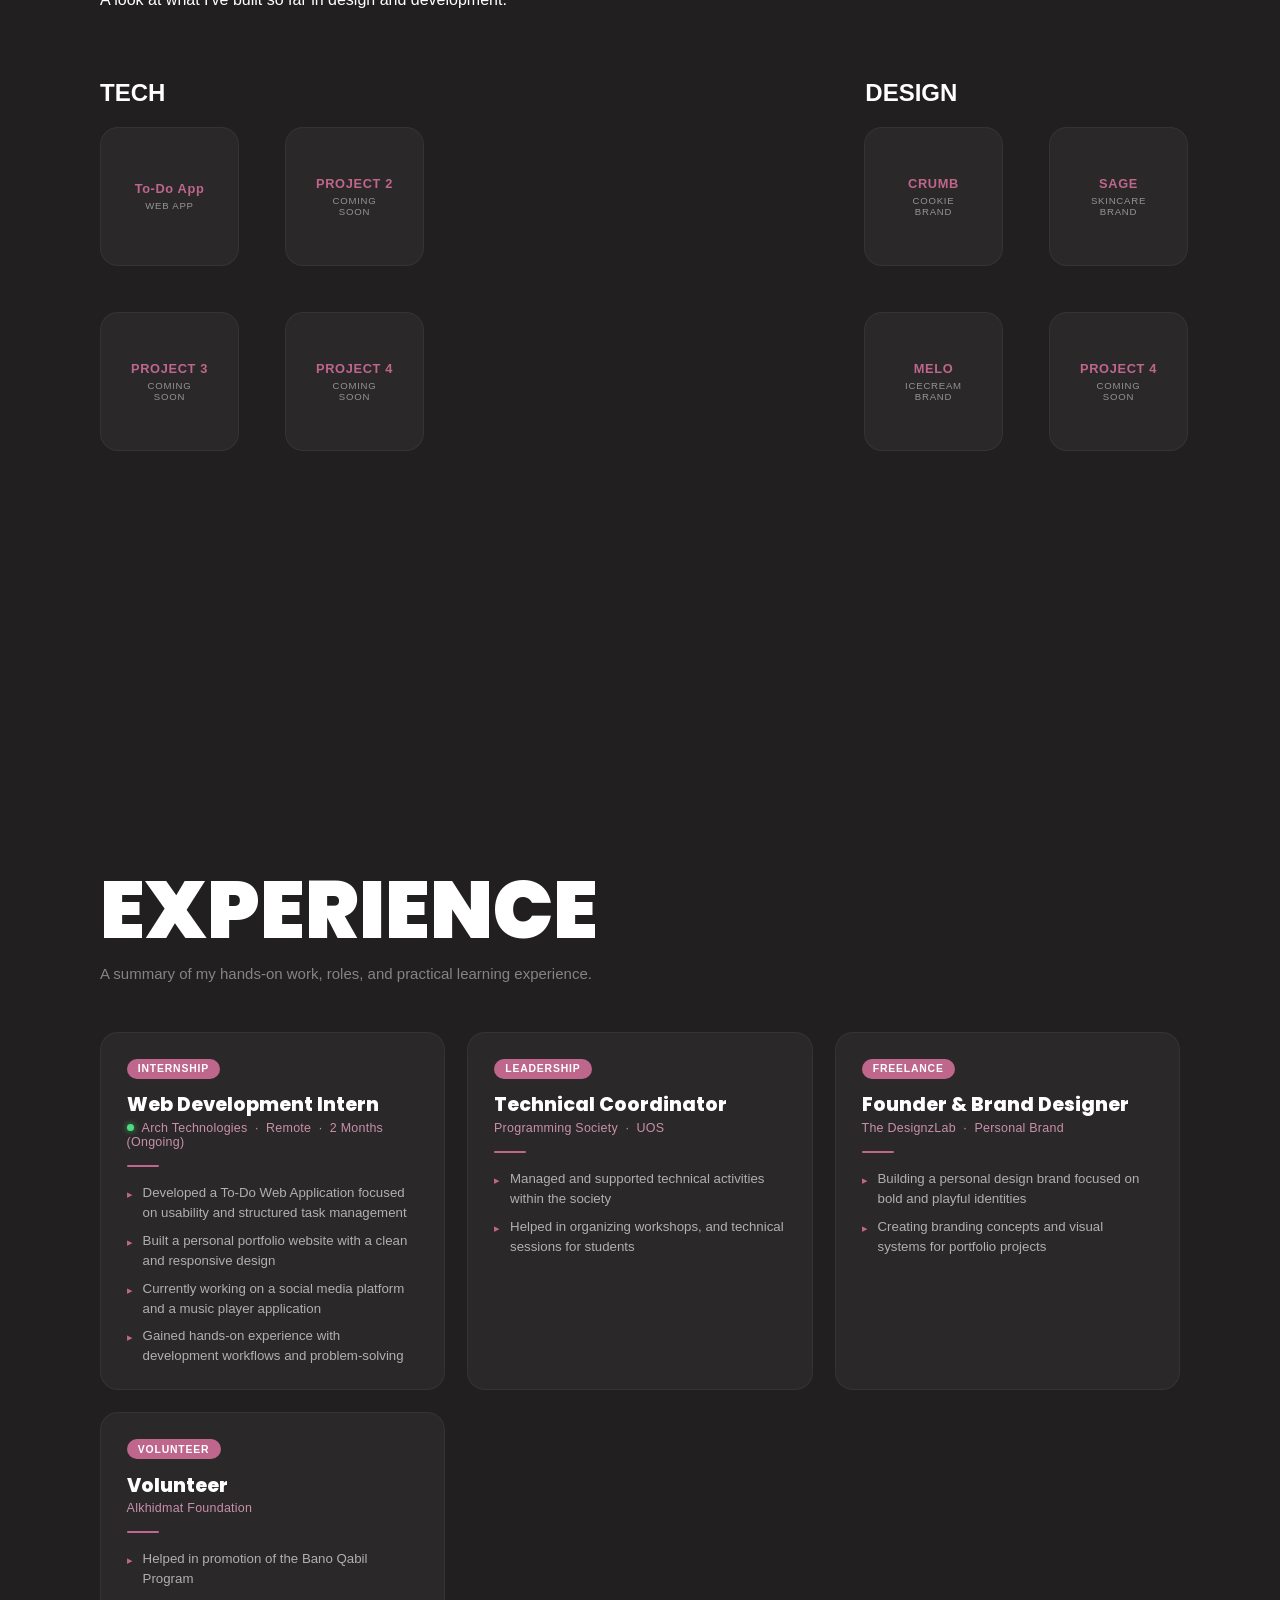
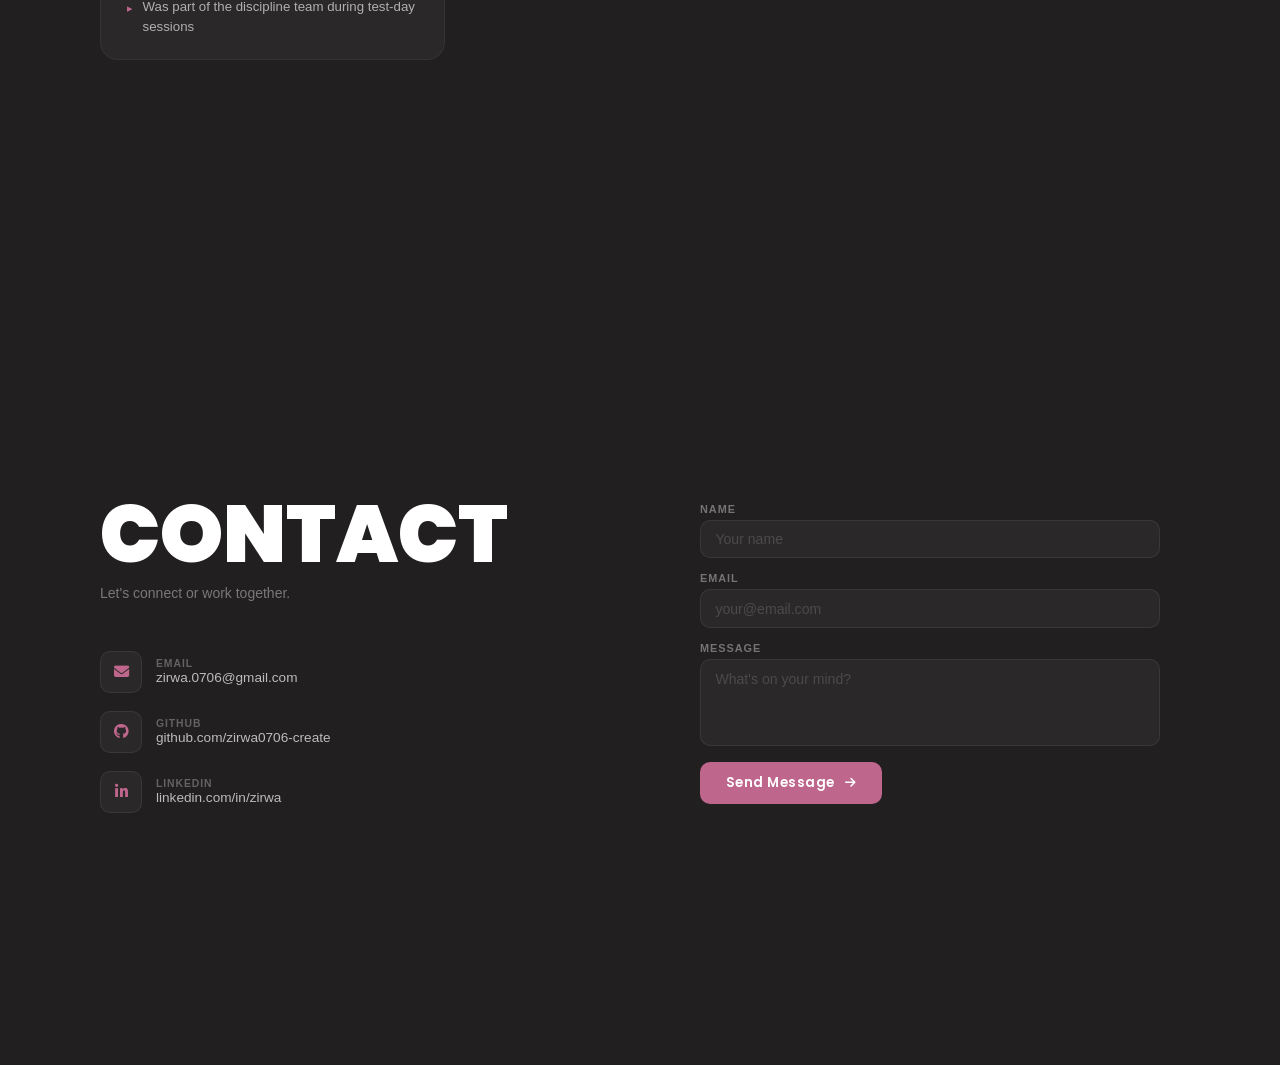
==== commit 9f8d4cef: "Update index.html" ====
--- a/index.html
+++ b/index.html
@@ -249,7 +249,7 @@
                         <span class="contact-icon-wrap"><i class="fas fa-envelope"></i></span>
                         <div class="contact-social-text">
                             <span class="contact-social-label">Email</span>
-                            <span class="contact-social-value">your@email.com</span>
+                            <span class="contact-social-value">zirwa.0706@gmail.com</span>
                         </div>
                     </a>
                     <a href="https://github.com/zirwa0706-create" target="_blank" class="contact-social-link">
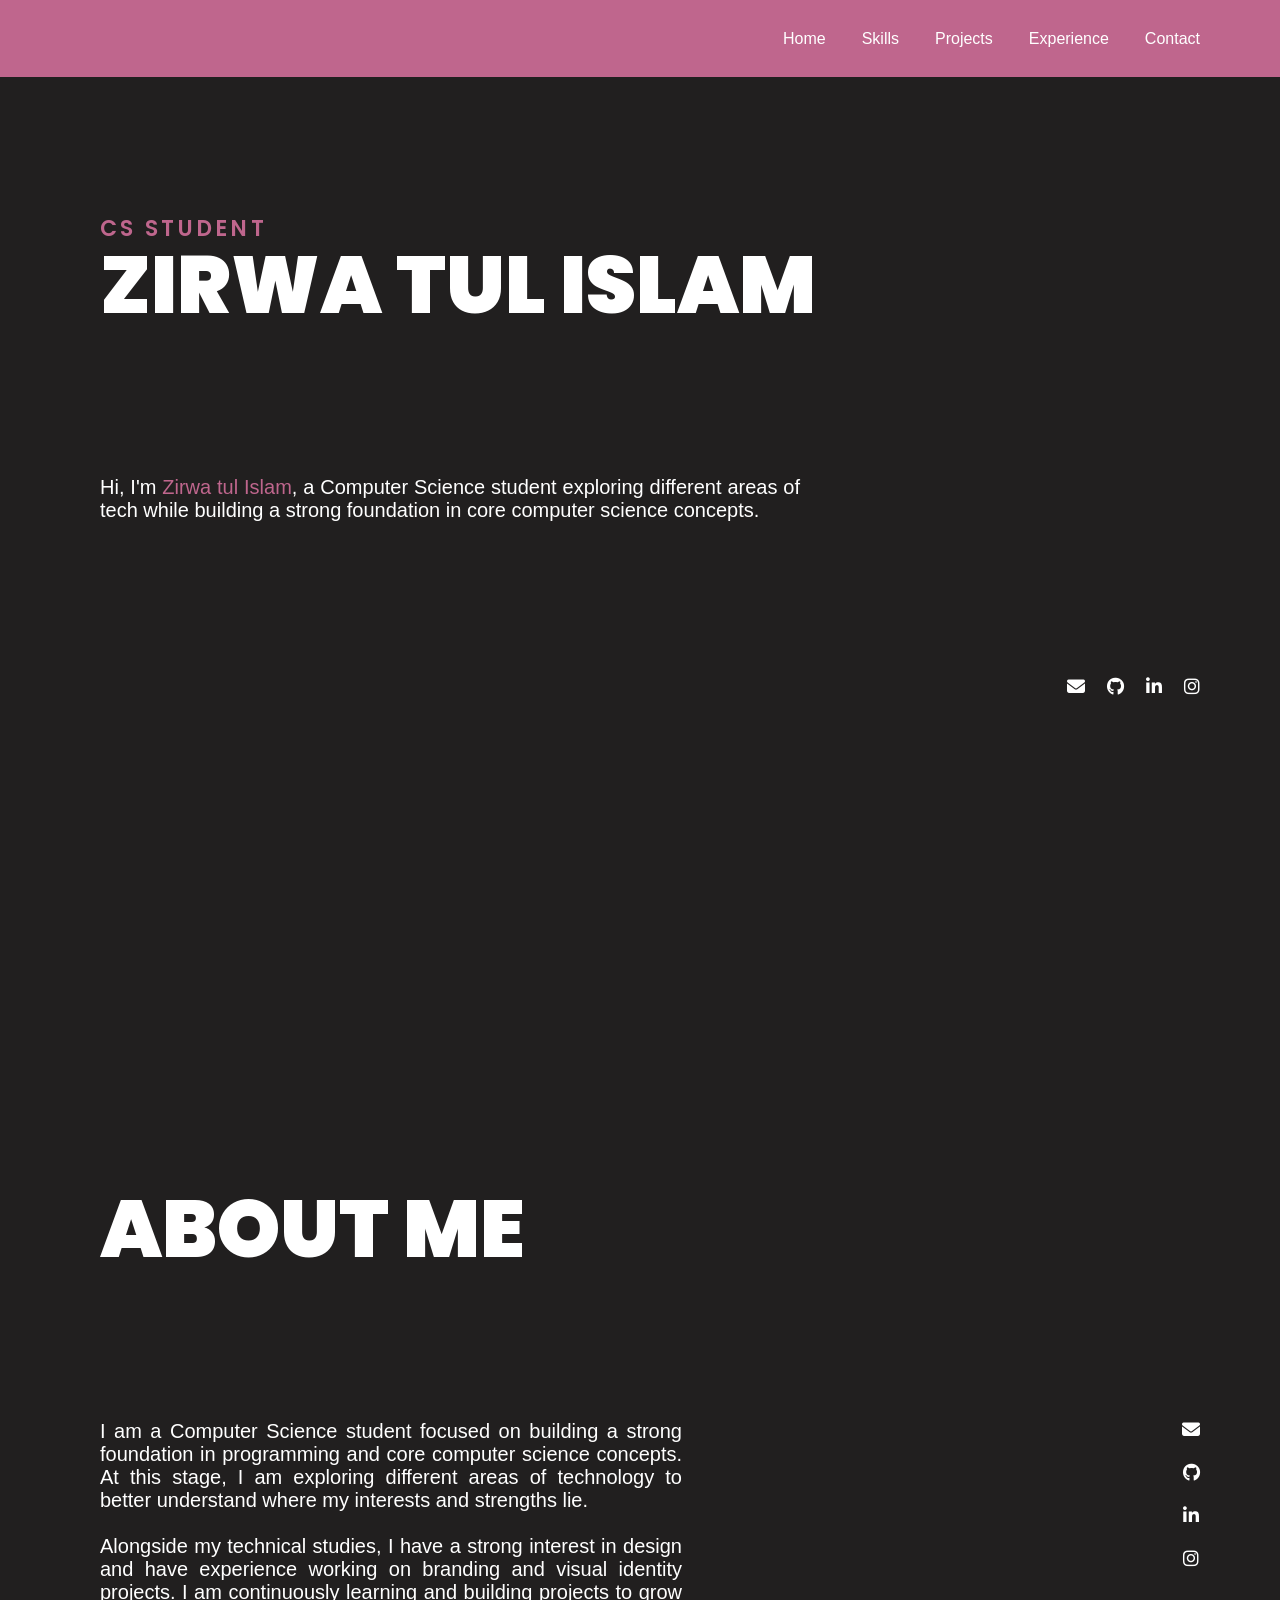
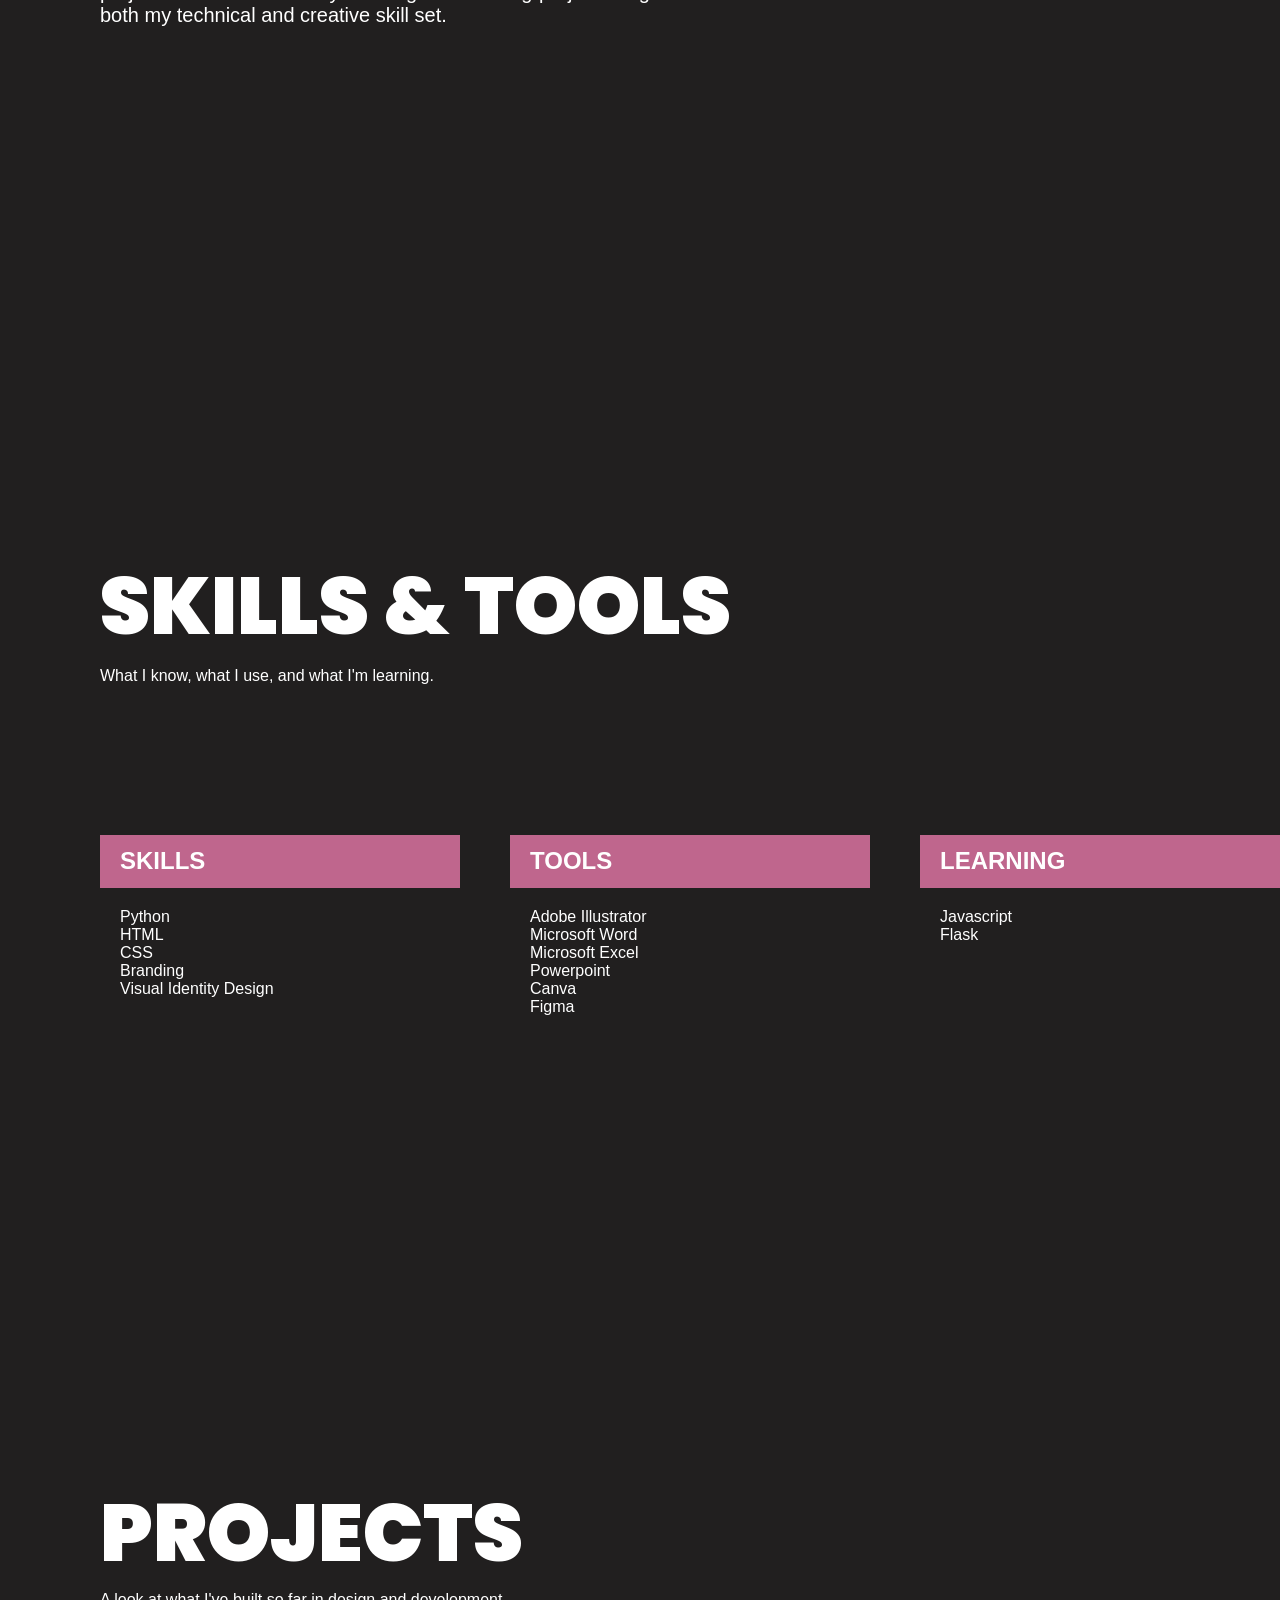
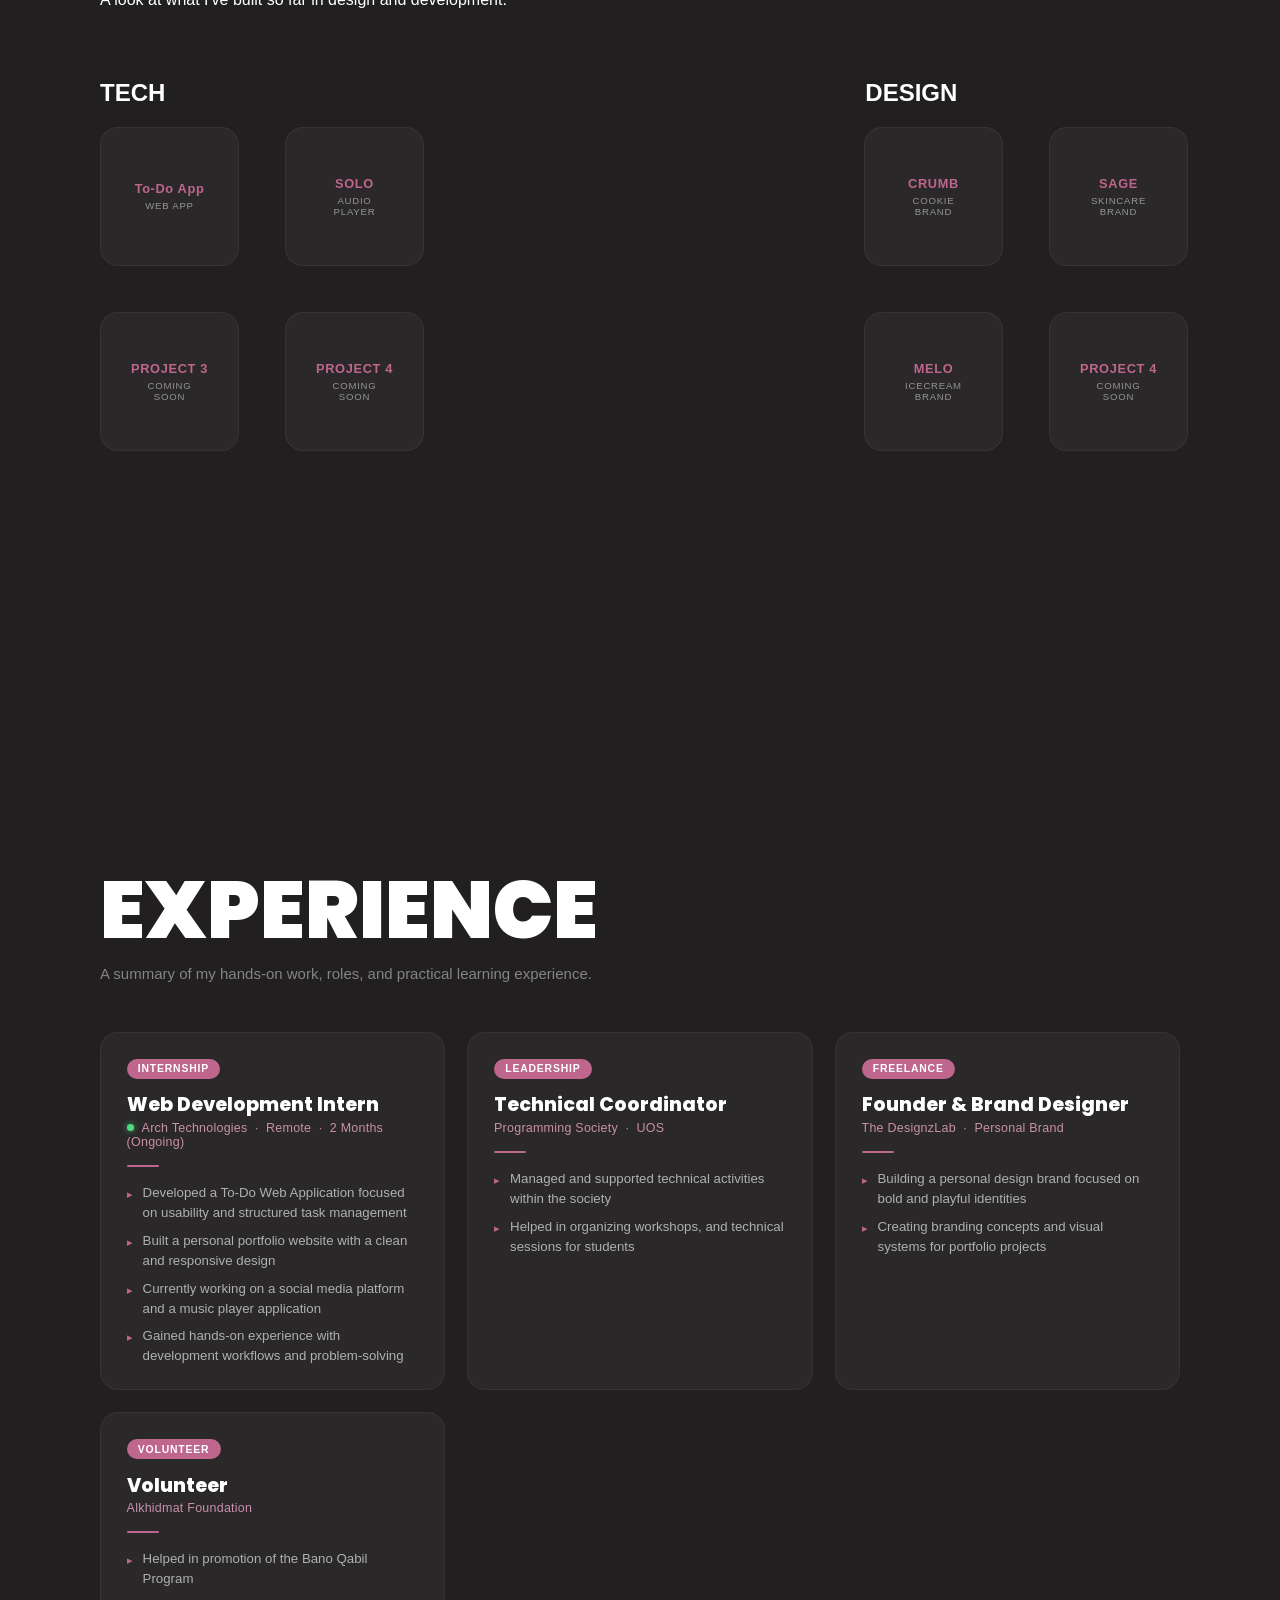
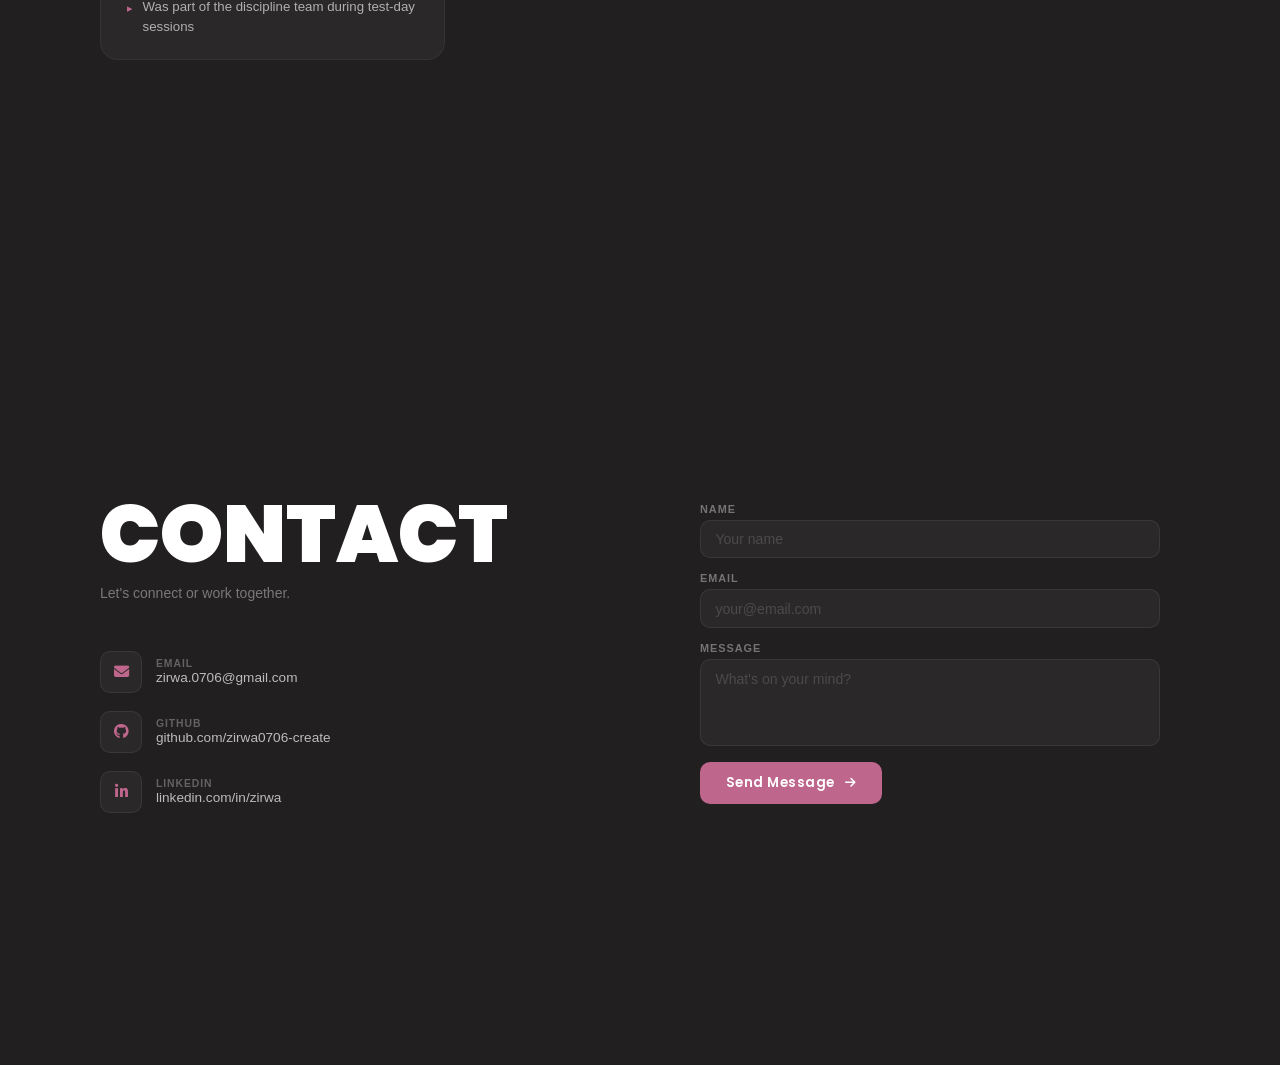
==== commit c80dd550: "Update index.html" ====
--- a/index.html
+++ b/index.html
@@ -114,9 +114,9 @@
                         </a>
                     </div>
                     <div class="tech-2">
-                        <a href="#tech-modal-2" class="box-link">
-                            <span class="box-label">PROJECT 2</span>
-                            <span class="box-type">Coming<br>Soon</span>
+                        <a href="solo-casestudy.html" class="box-link">
+                            <span class="box-label">SOLO</span>
+                            <span class="box-type">Audio<br>Player</span>
                         </a>
                     </div>
                     <div class="tech-3">
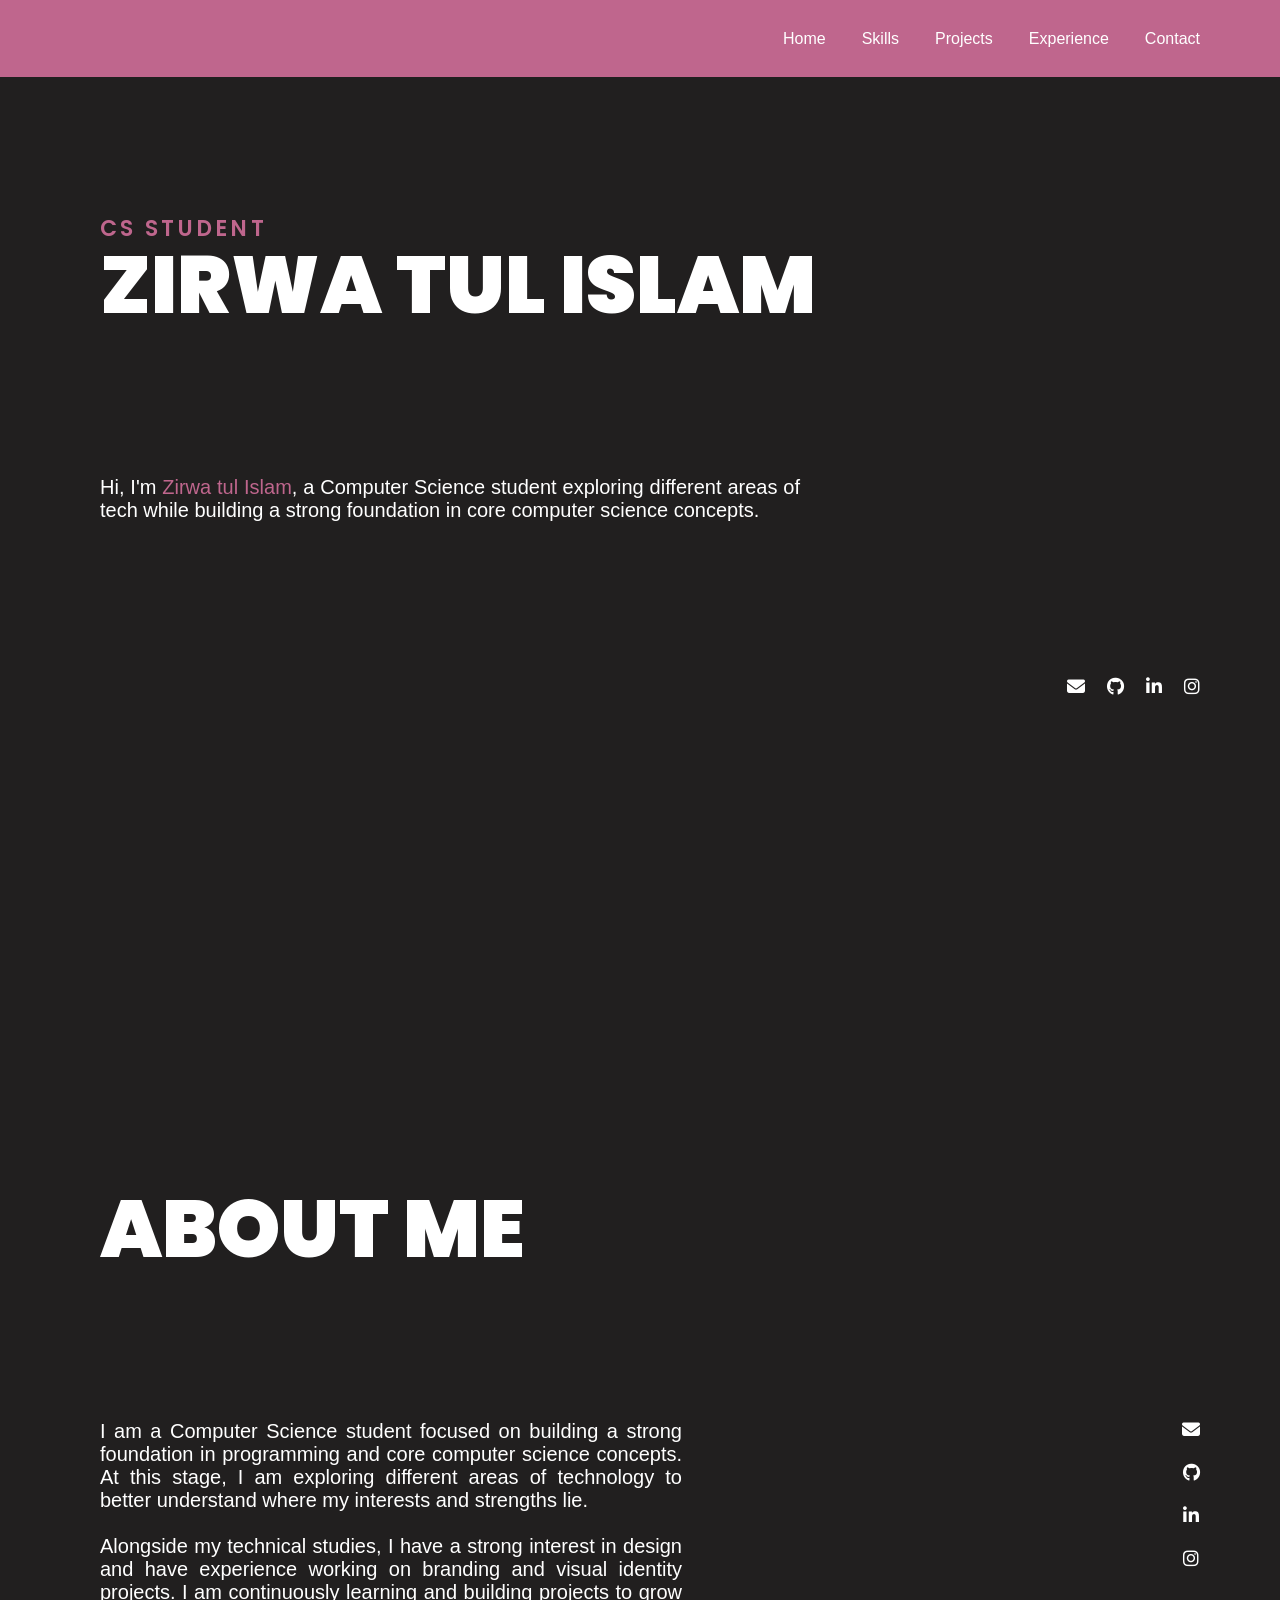
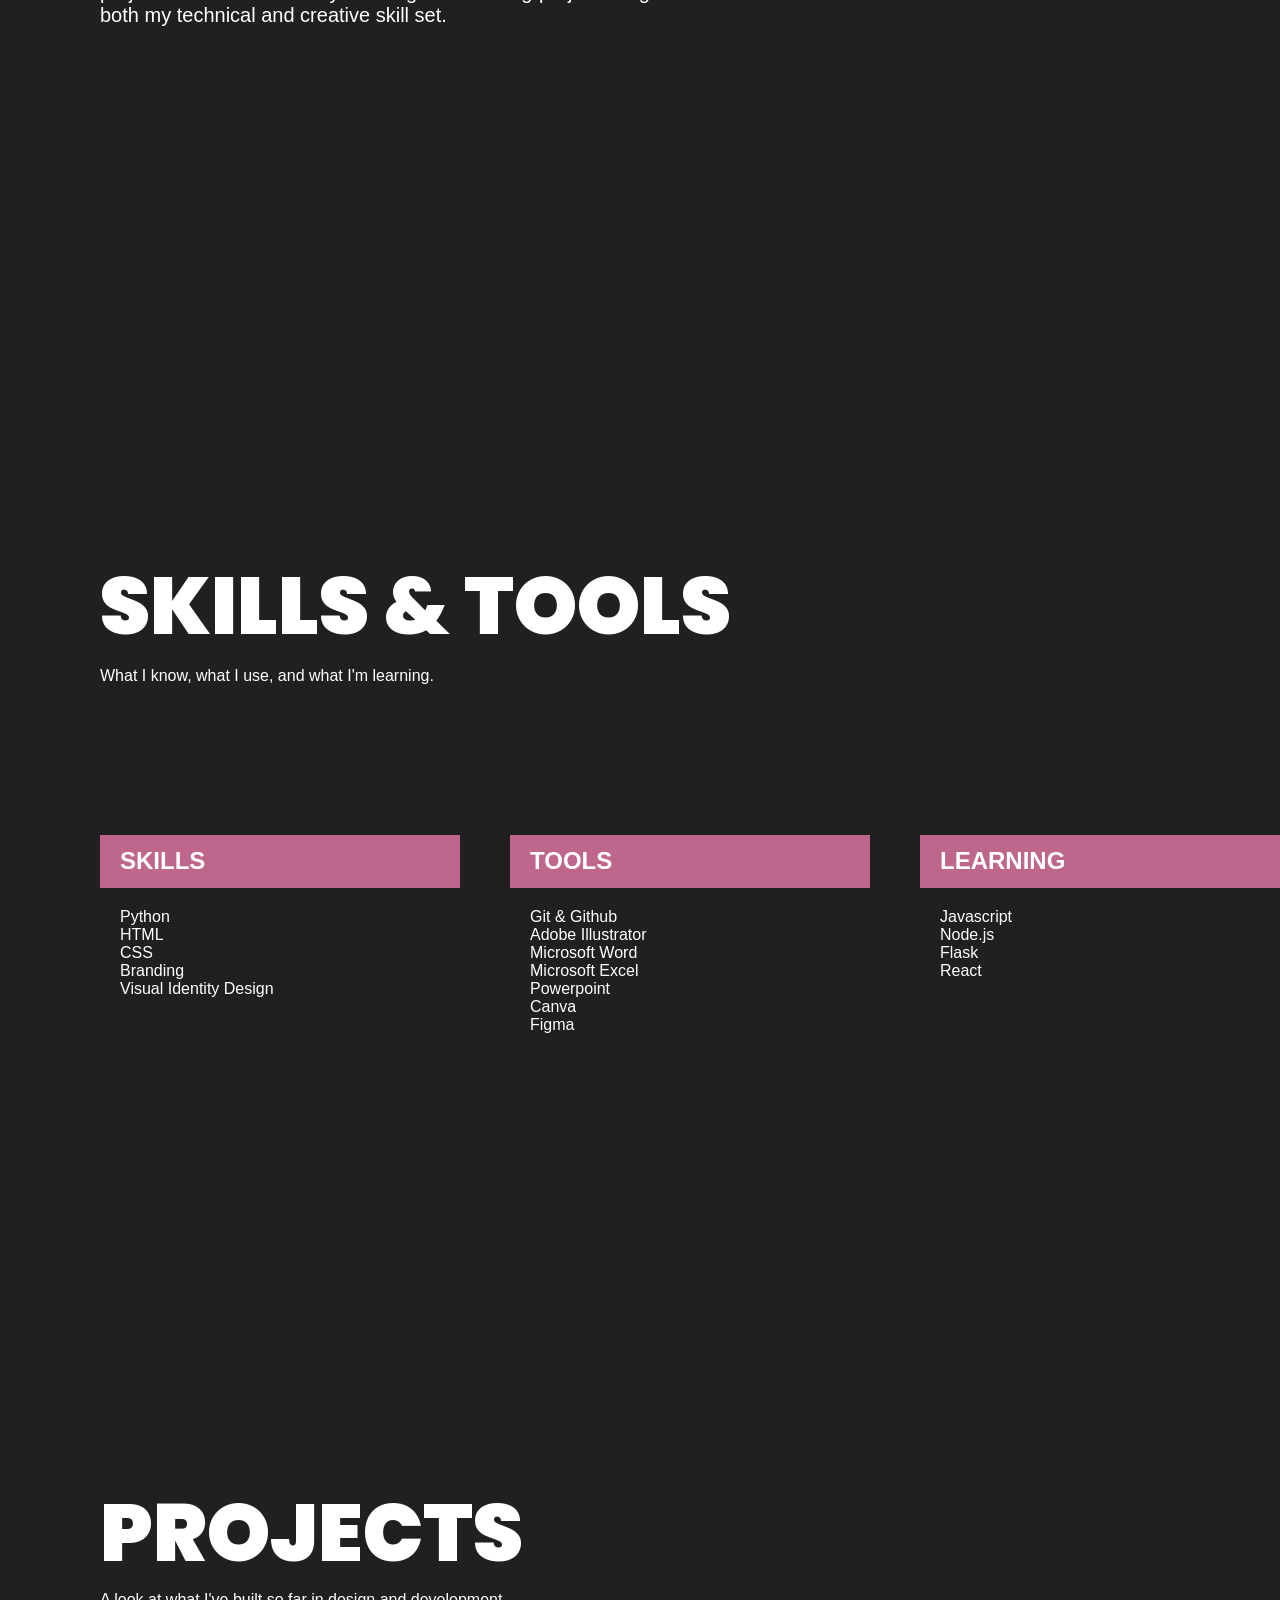
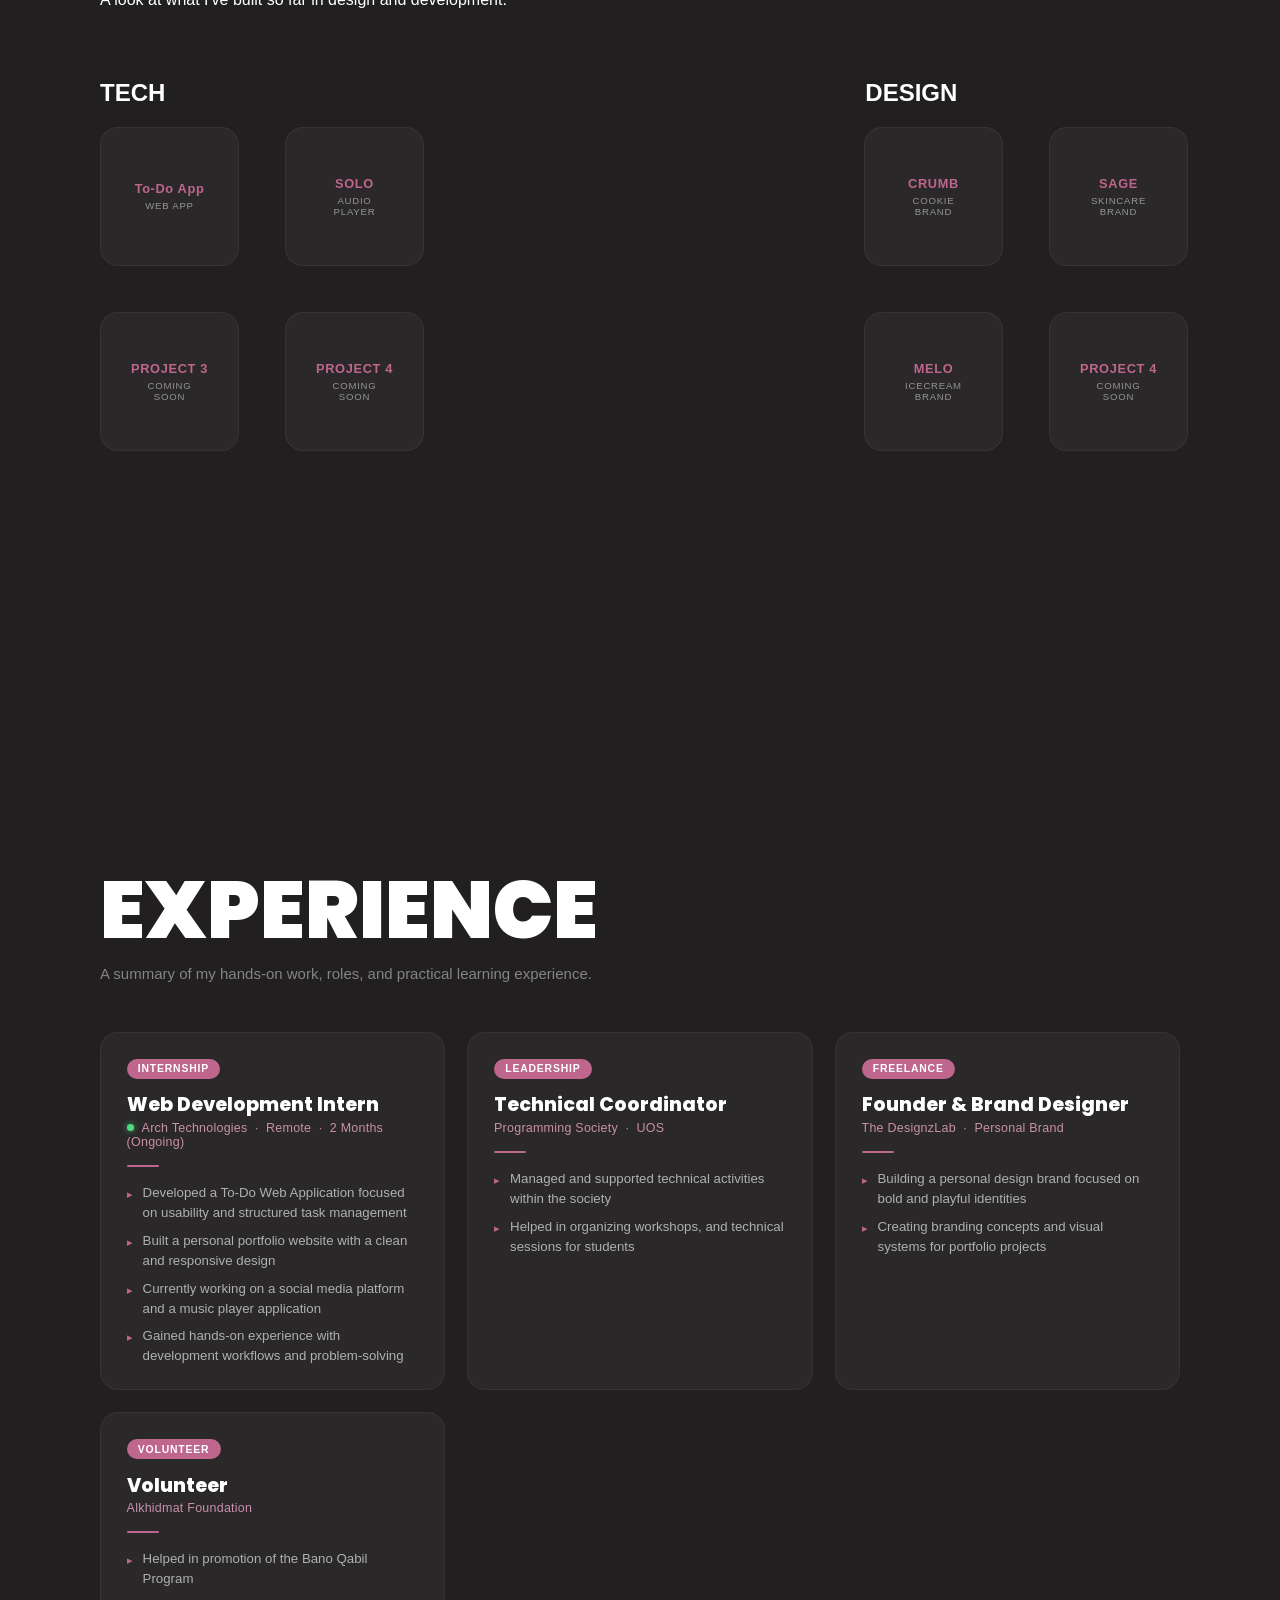
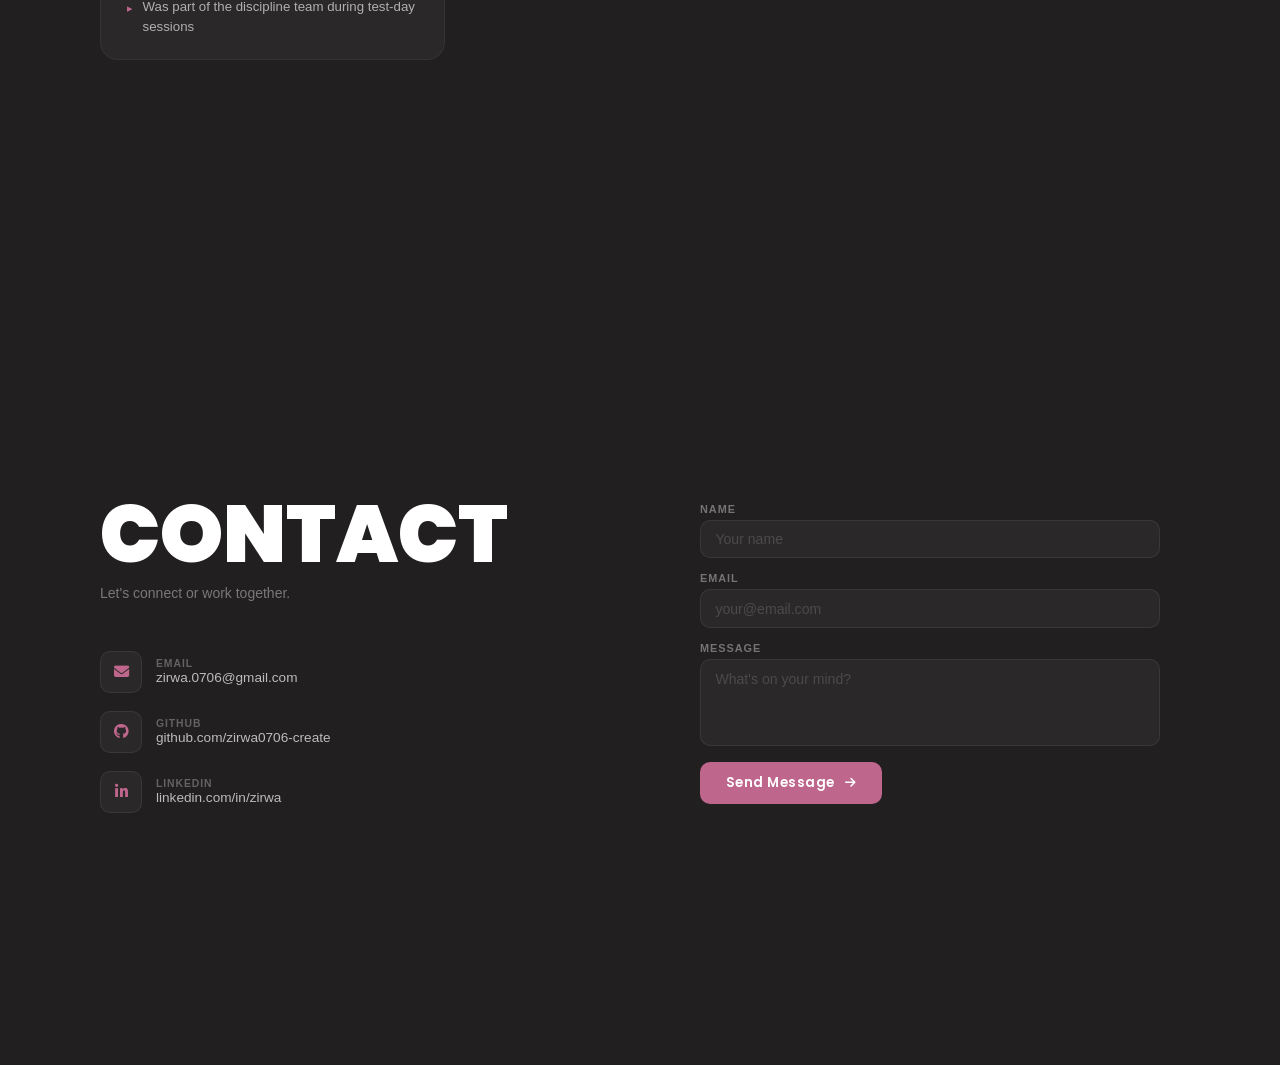
==== commit 71d9d1cf: "Update index.html" ====
--- a/index.html
+++ b/index.html
@@ -77,6 +77,7 @@
                     <div class="tools-title"><h2>TOOLS</h2></div>
                     <div class="tools-list">
                         <ul>
+                            <li>Git & Github</li>
                             <li>Adobe Illustrator</li>
                             <li>Microsoft Word</li>
                             <li>Microsoft Excel</li>
@@ -91,7 +92,9 @@
                     <div class="learning-list">
                         <ul>
                             <li>Javascript</li>
+                            <li>Node.js</li>
                             <li>Flask</li>
+                            <li>React</li>
                         </ul>
                     </div>
                 </div>
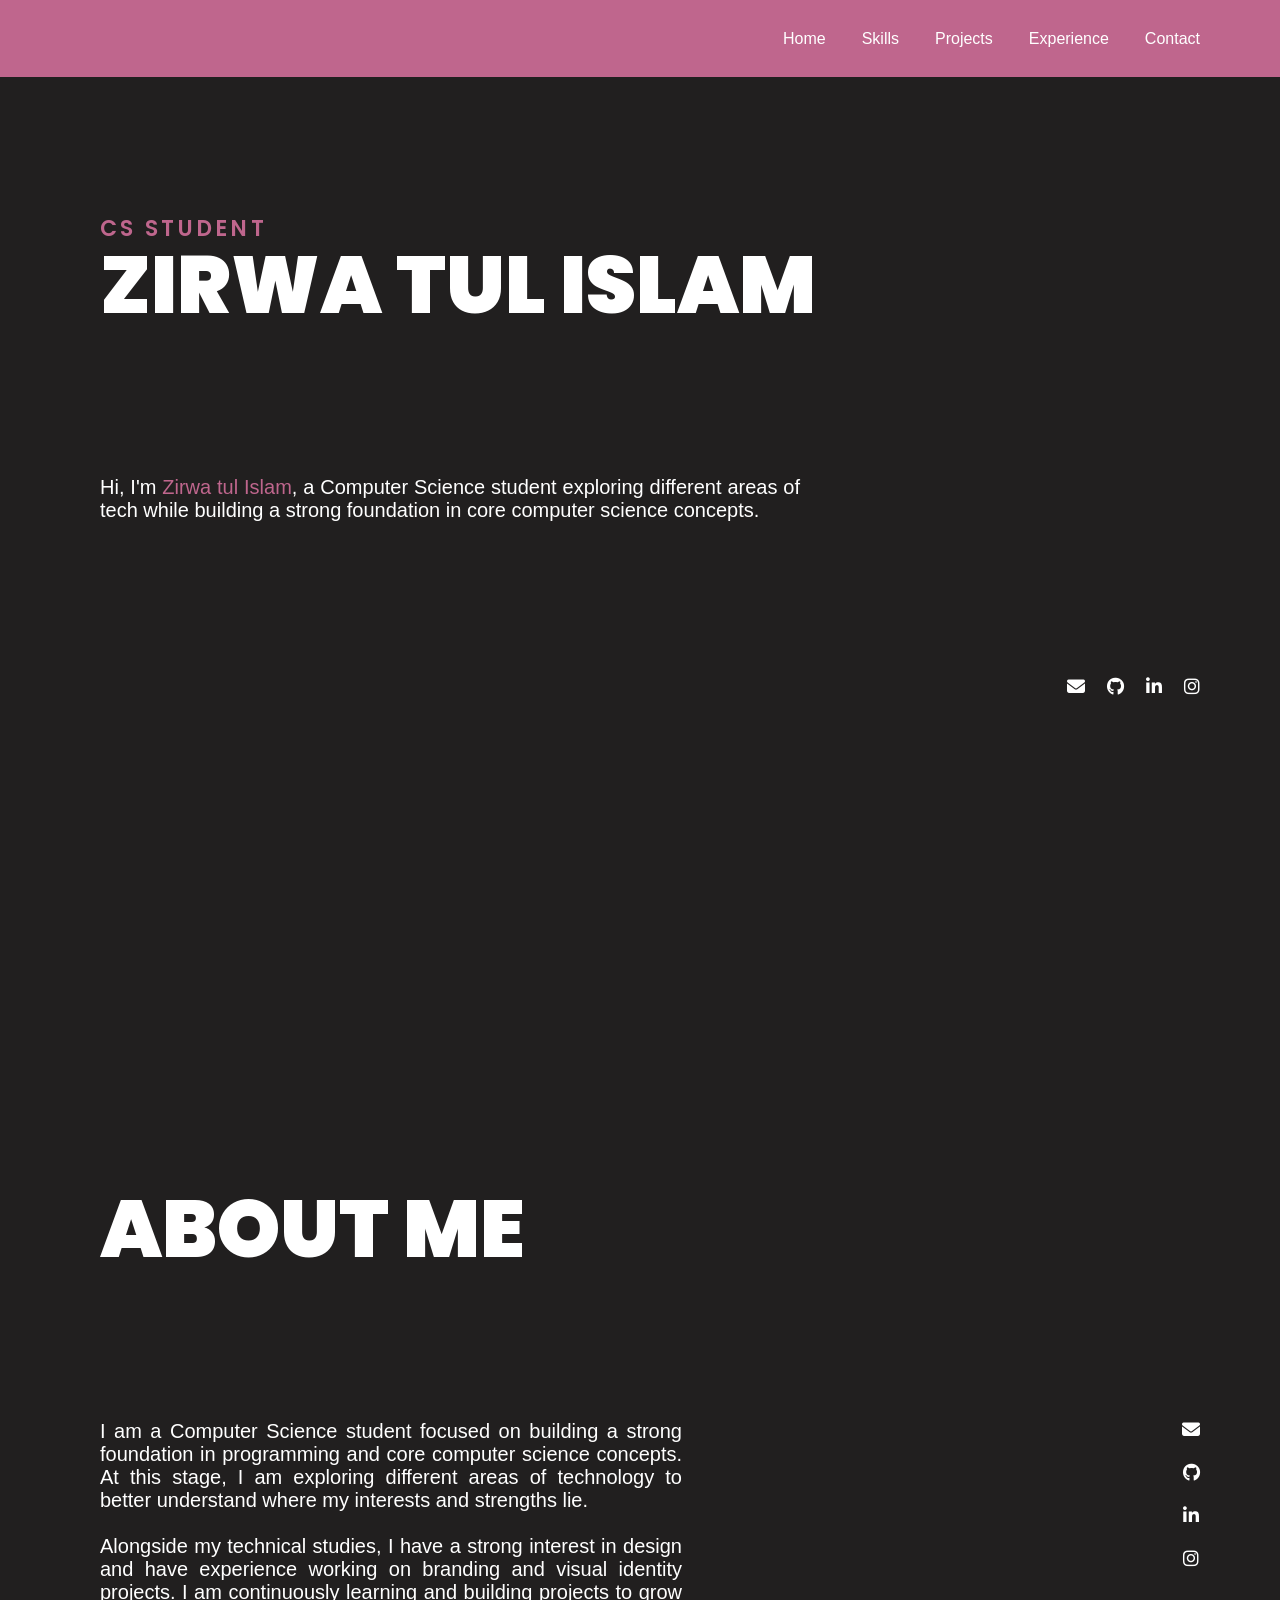
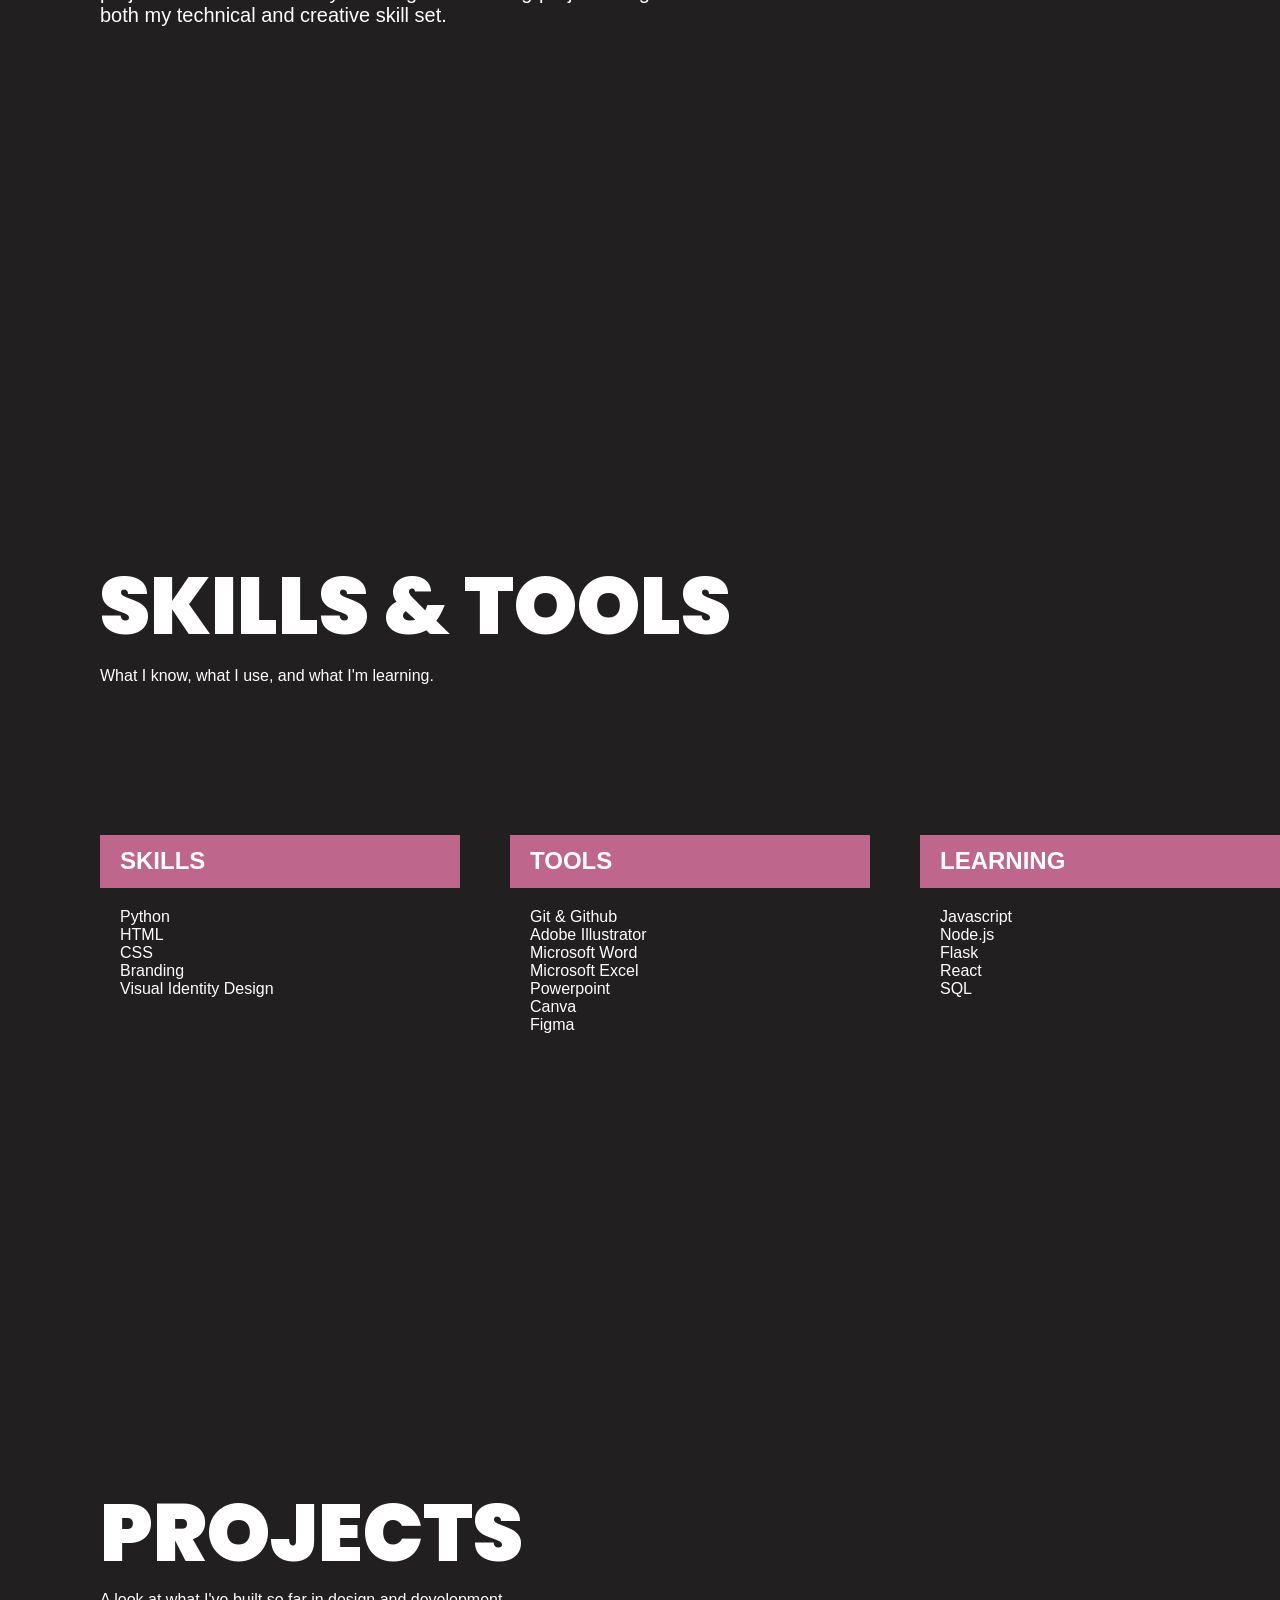
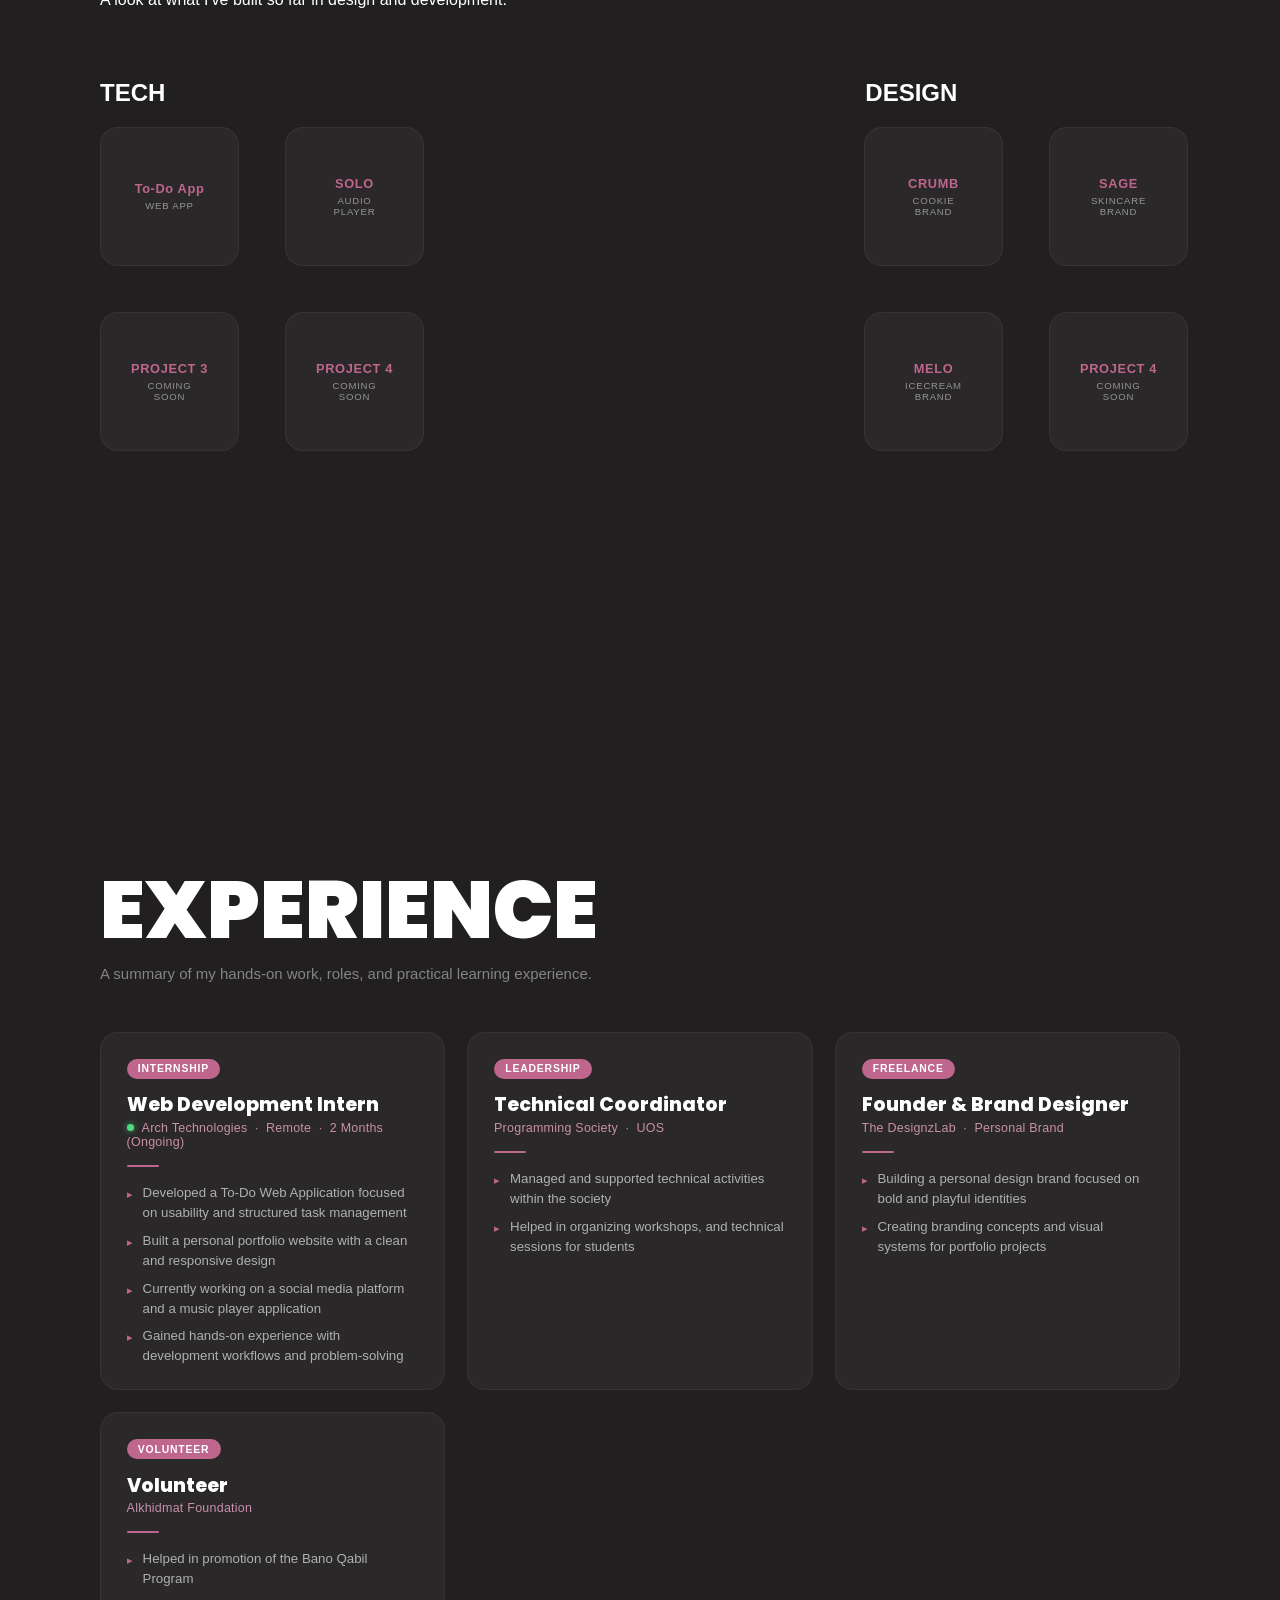
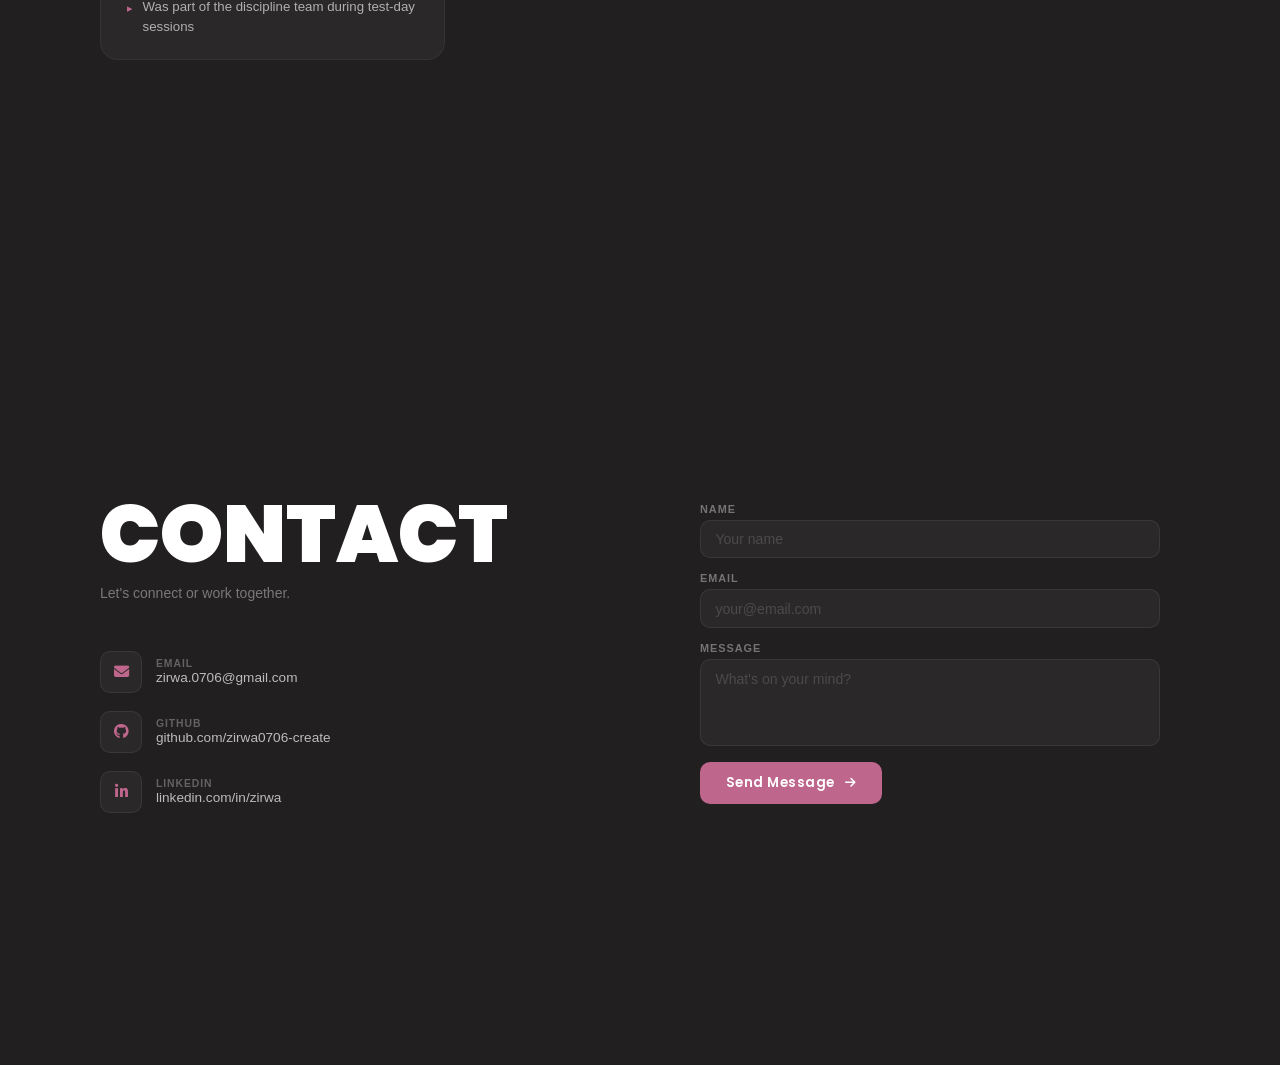
==== commit c02ccfd5: "Update index.html" ====
--- a/index.html
+++ b/index.html
@@ -95,6 +95,7 @@
                             <li>Node.js</li>
                             <li>Flask</li>
                             <li>React</li>
+                            <li>SQL</li>
                         </ul>
                     </div>
                 </div>
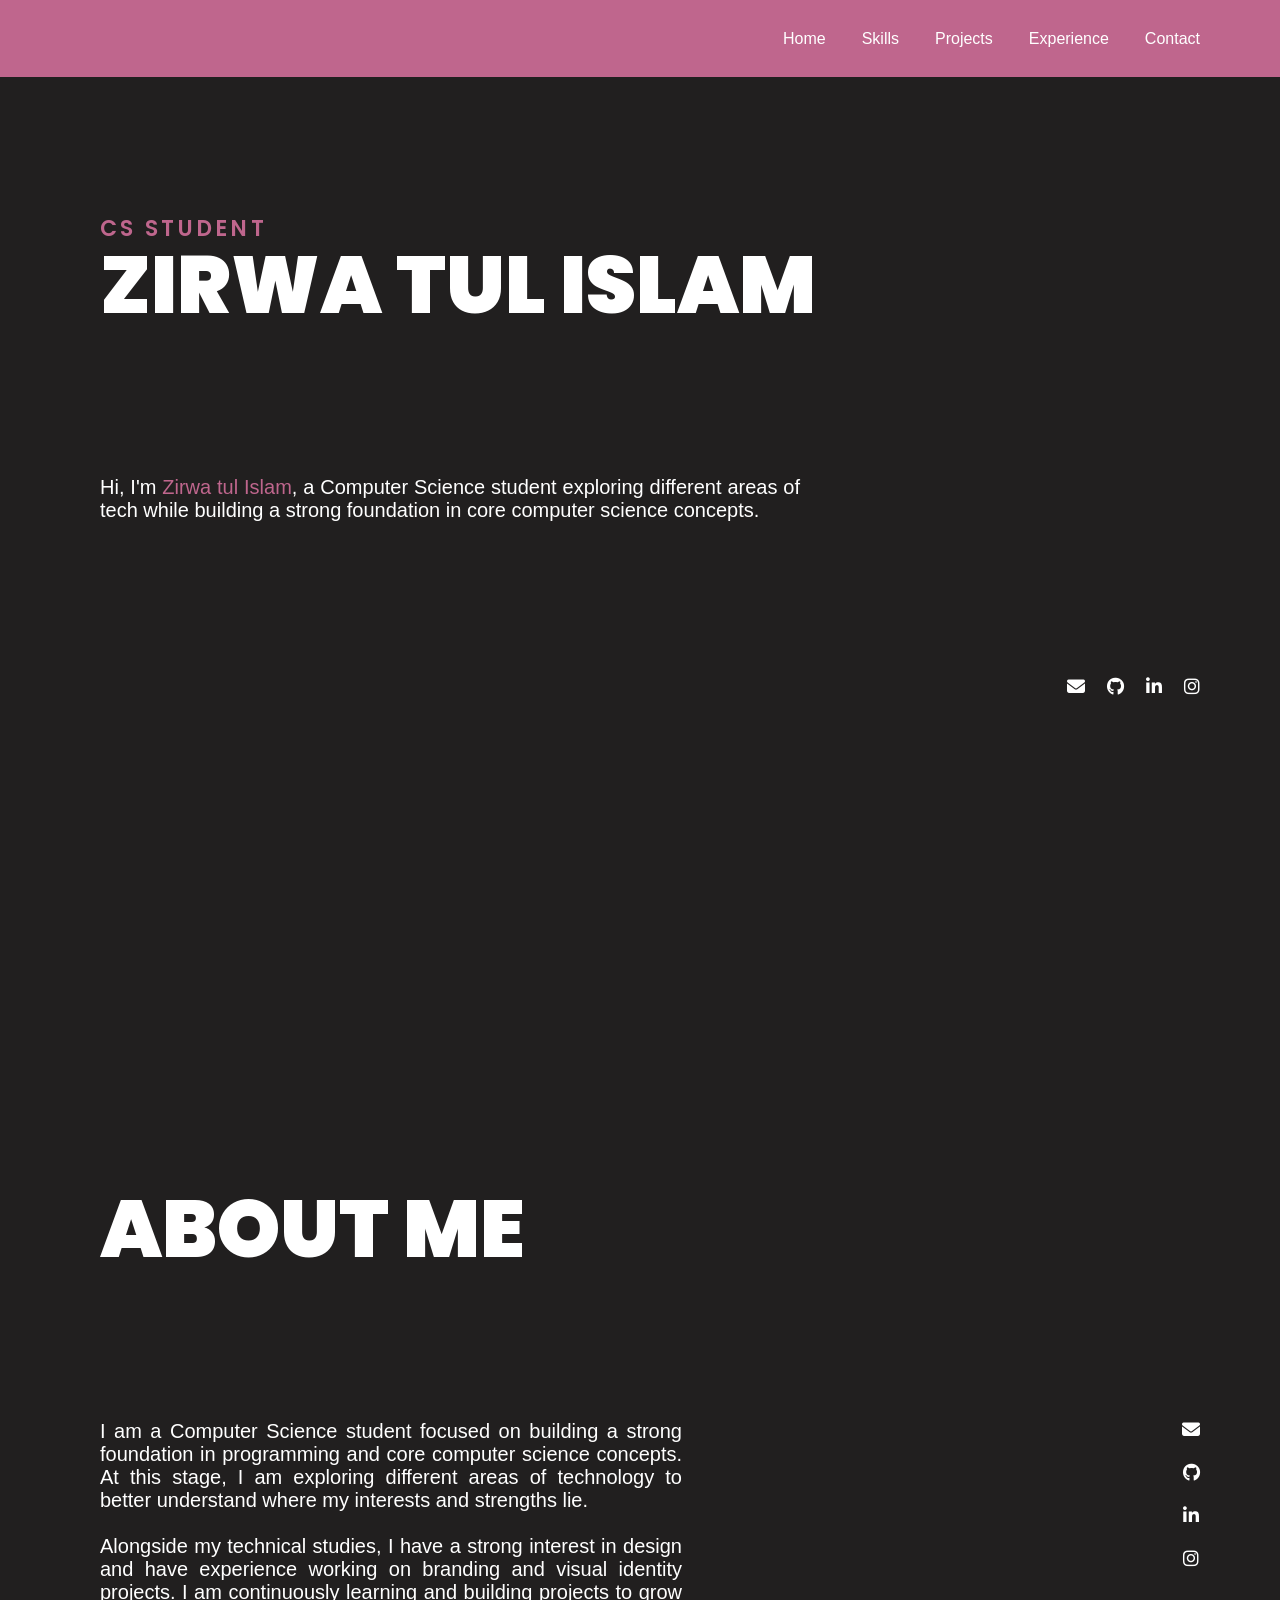
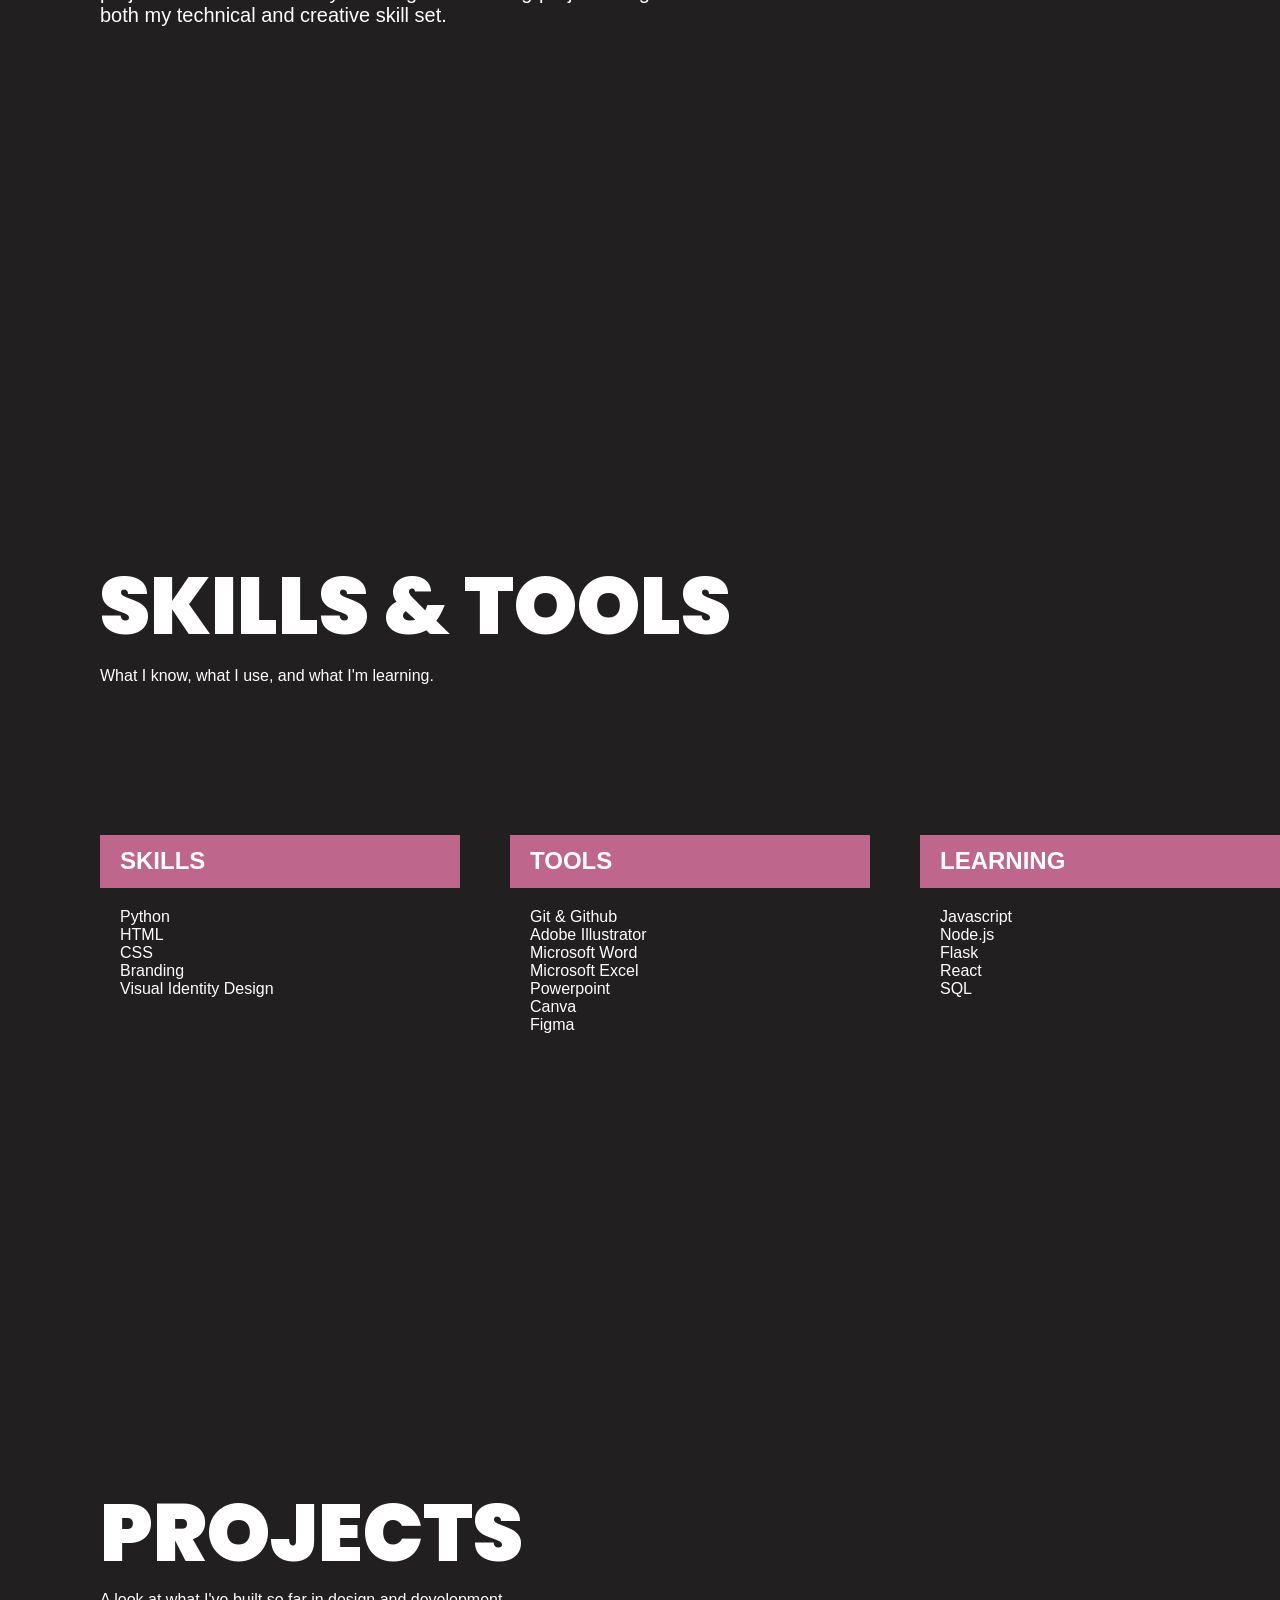
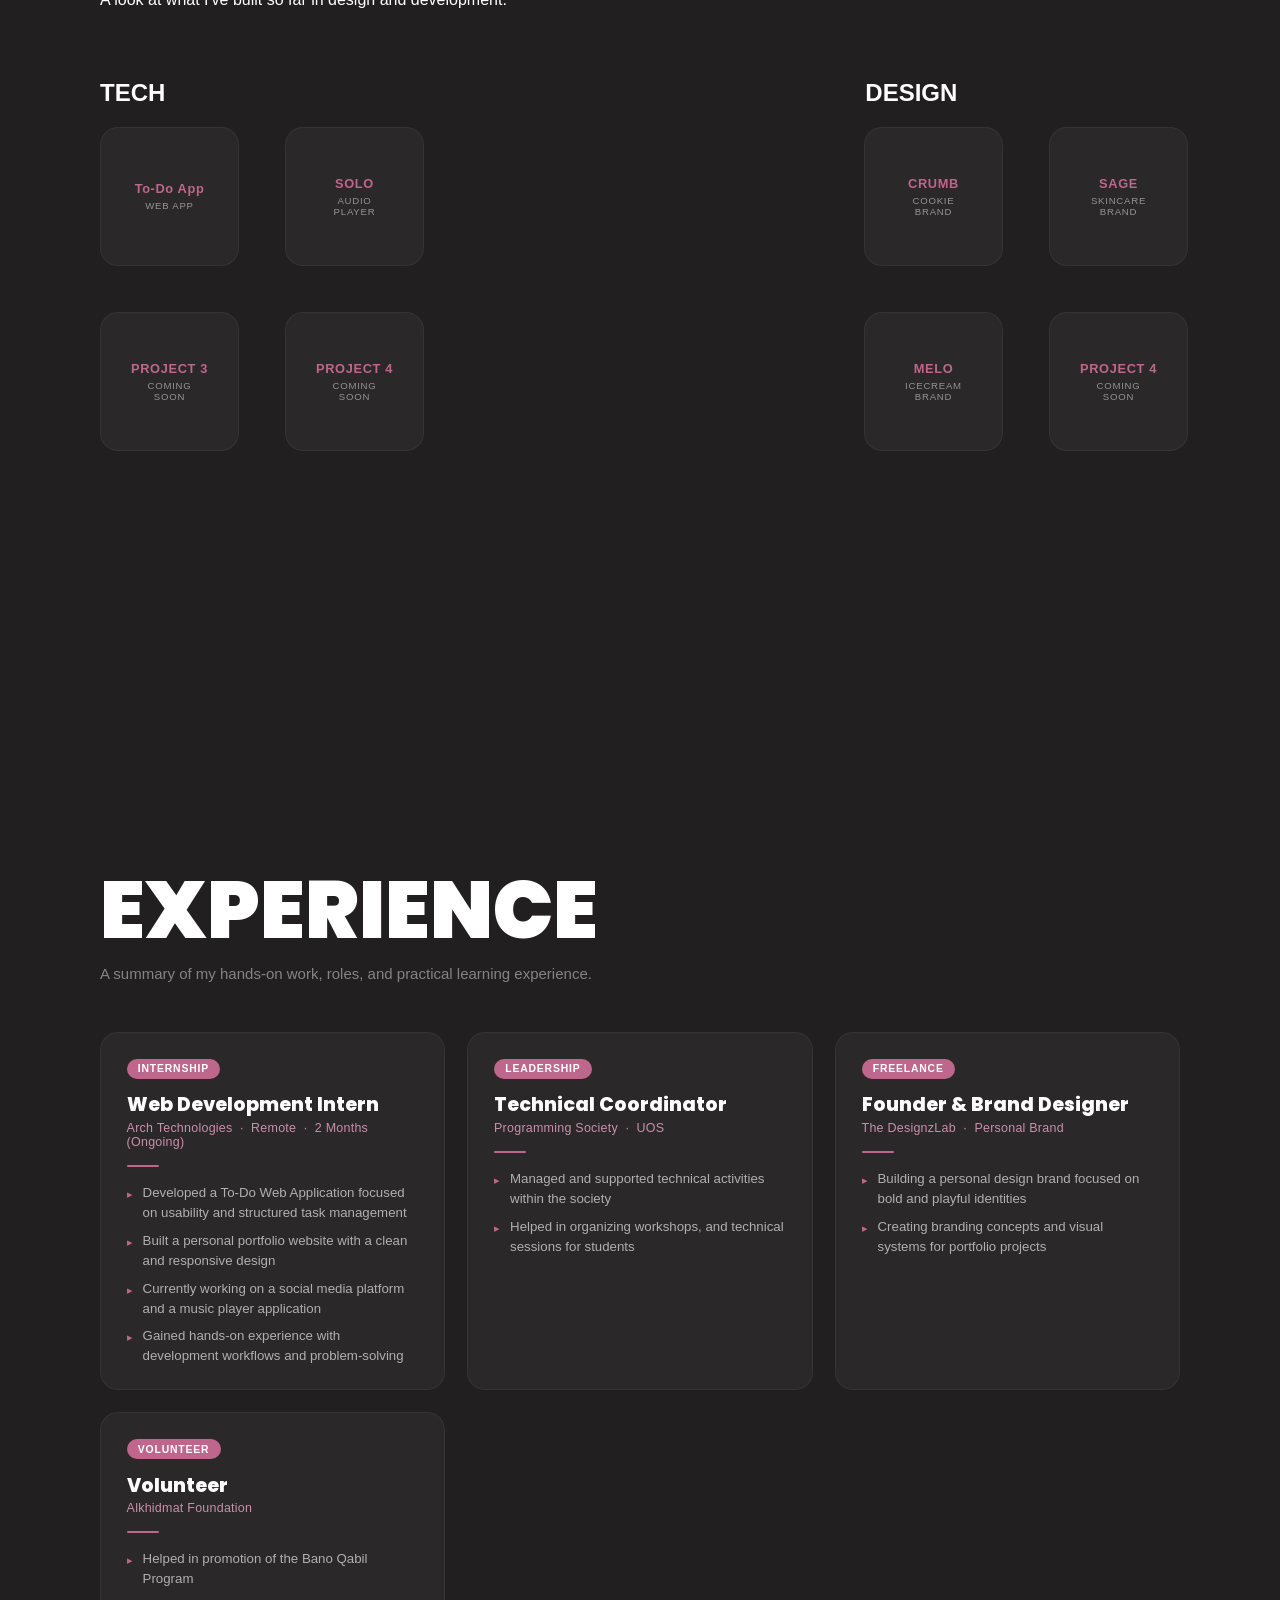
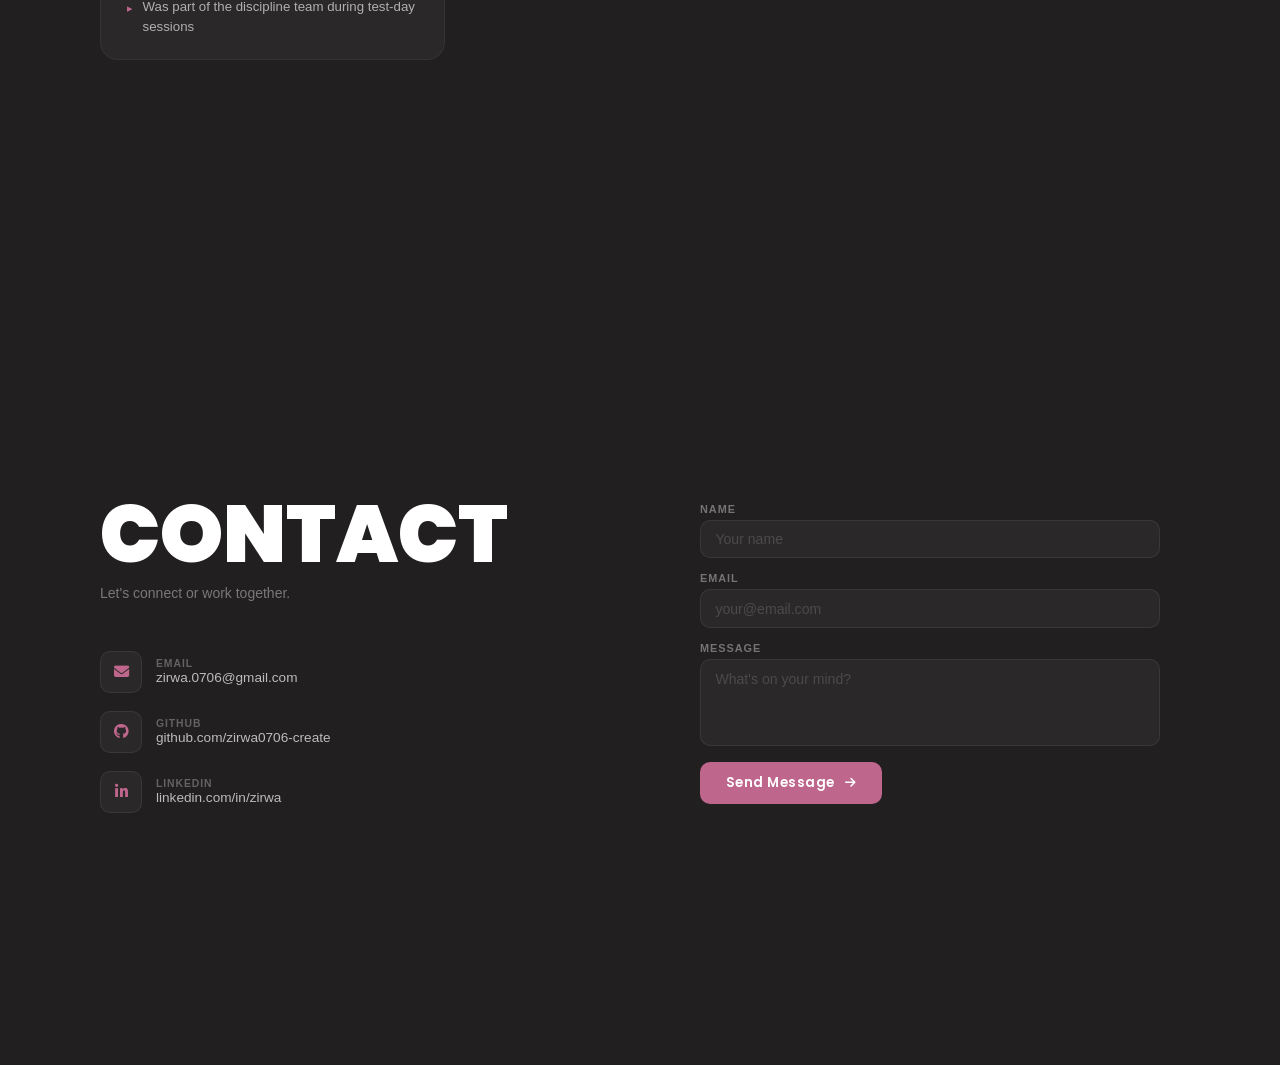
==== commit 13d28ef4: "Update index.html" ====
--- a/index.html
+++ b/index.html
@@ -196,7 +196,6 @@
                     <span class="card-tag">Internship</span>
                     <h2 class="card-title">Web Development Intern</h2>
                     <p class="card-meta">
-                        <span class="ongoing-dot"></span>
                         Arch Technologies &nbsp;·&nbsp; Remote &nbsp;·&nbsp; 2 Months (Ongoing)
                     </p>
                     <div class="card-divider"></div>
--- a/style.css
+++ b/style.css
@@ -492,20 +492,6 @@
     font-size: 0.7rem;
     top: 3px;
 }
-
-.ongoing-dot {
-    display: inline-block;
-    width: 7px;
-    height: 7px;
-    border-radius: 50%;
-    background: #4ade80;
-    box-shadow: 0 0 6px rgba(74, 222, 128, 0.7);
-    margin-right: 5px;
-    vertical-align: middle;
-    position: relative;
-    top: -1px;
-}
-
 
 /* ============================================
    CONTACT SECTION  — two-column, one viewport
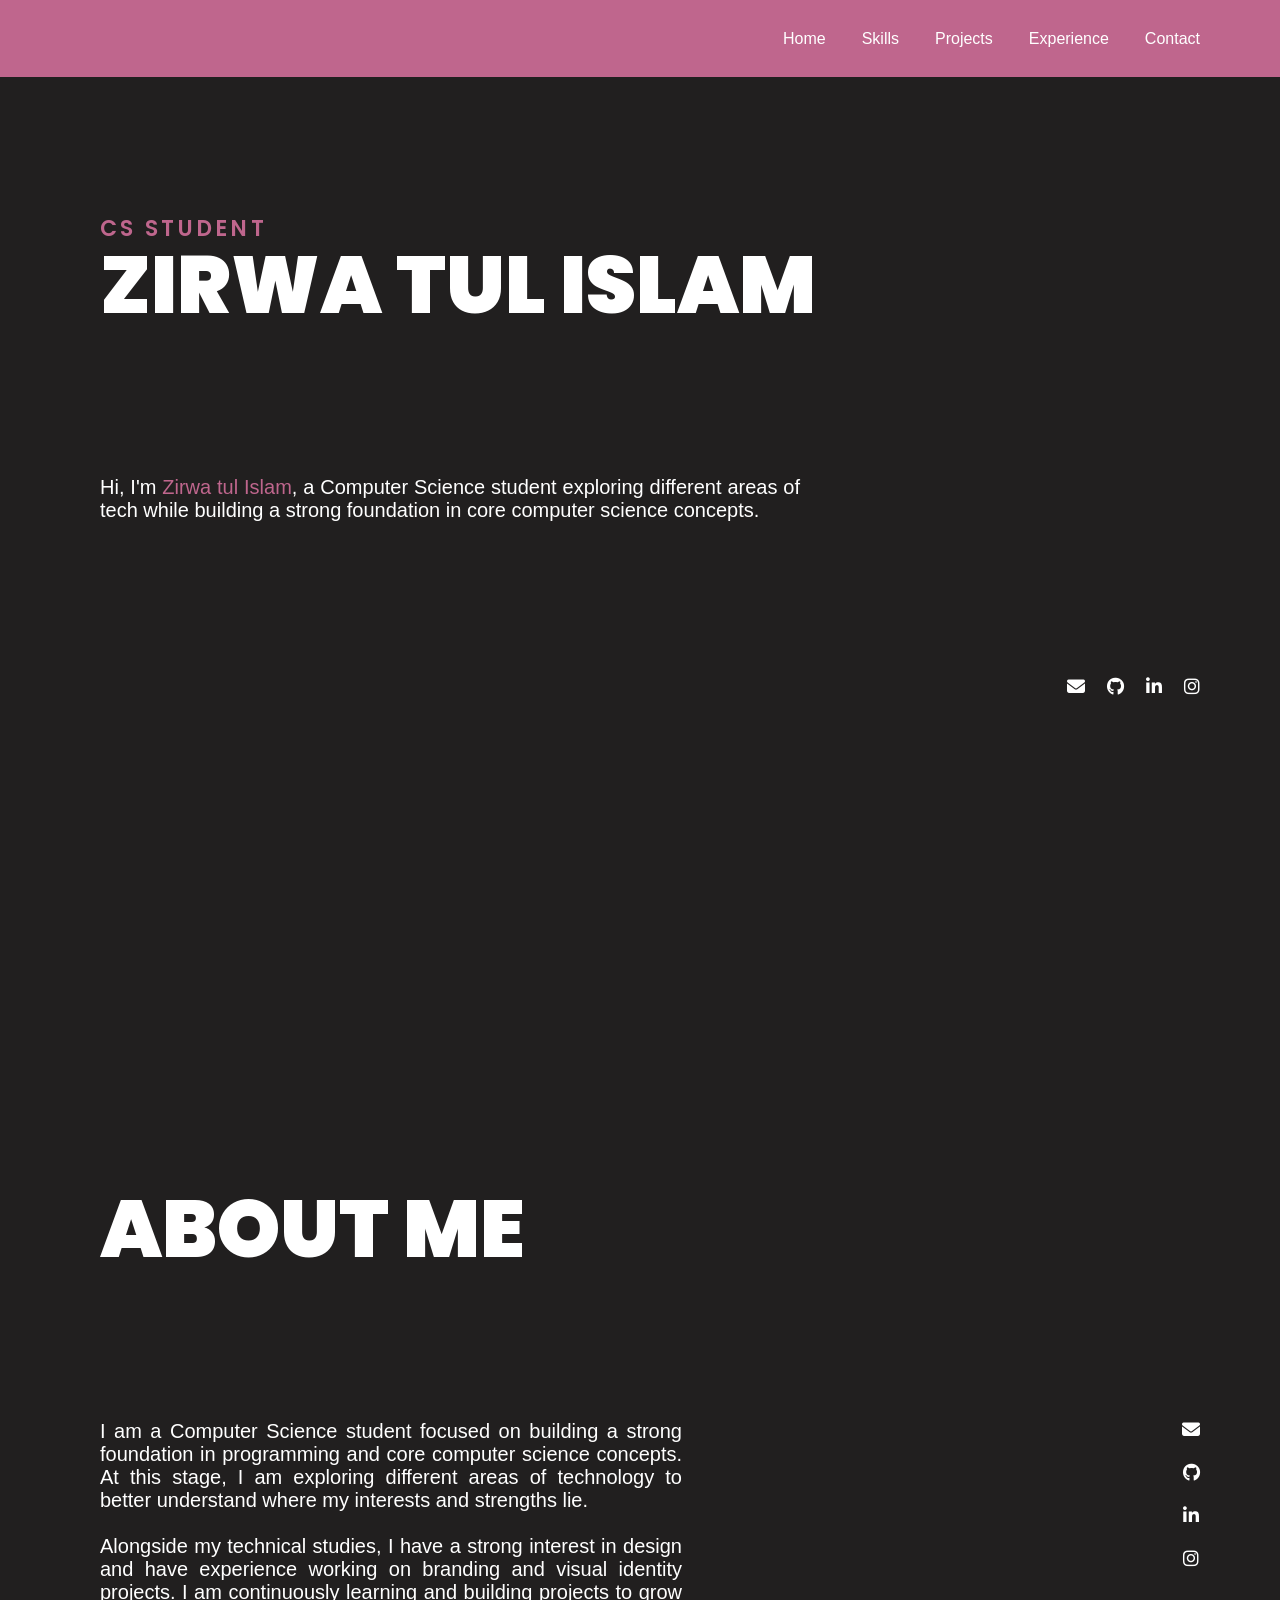
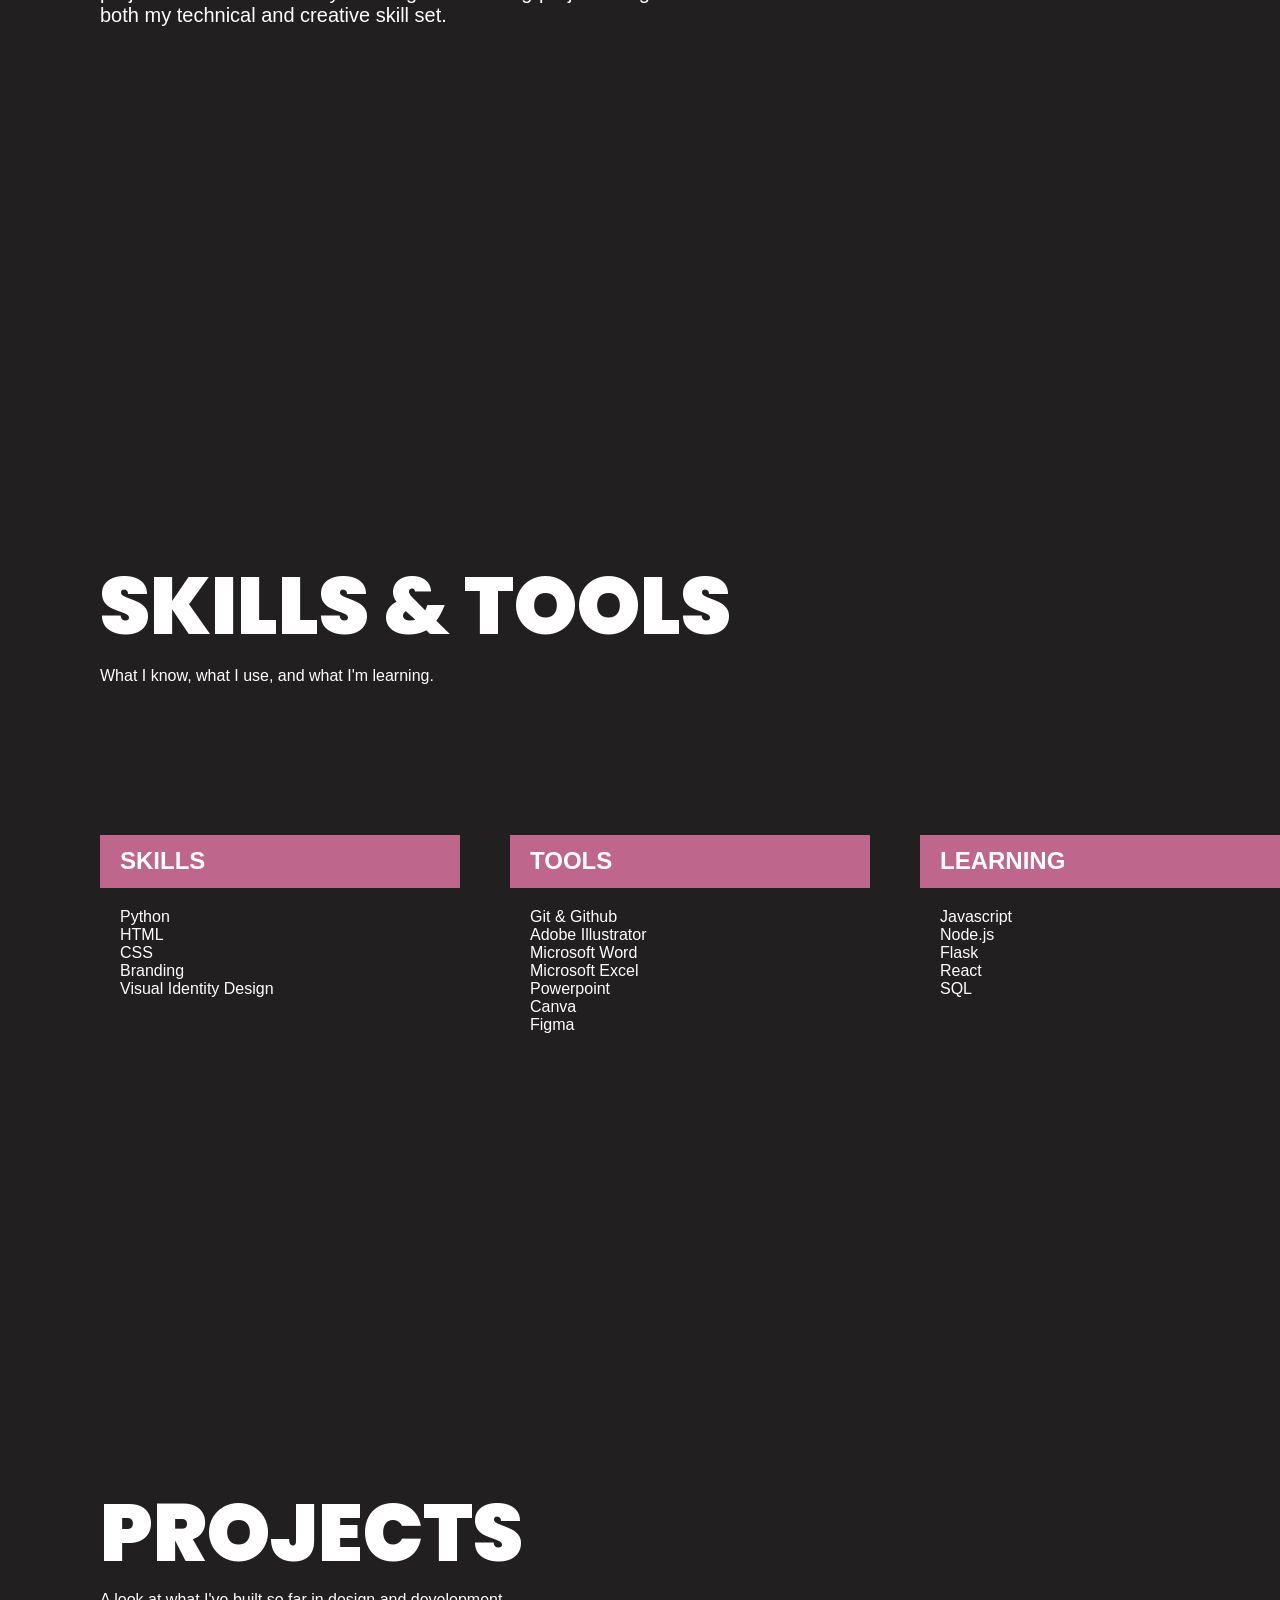
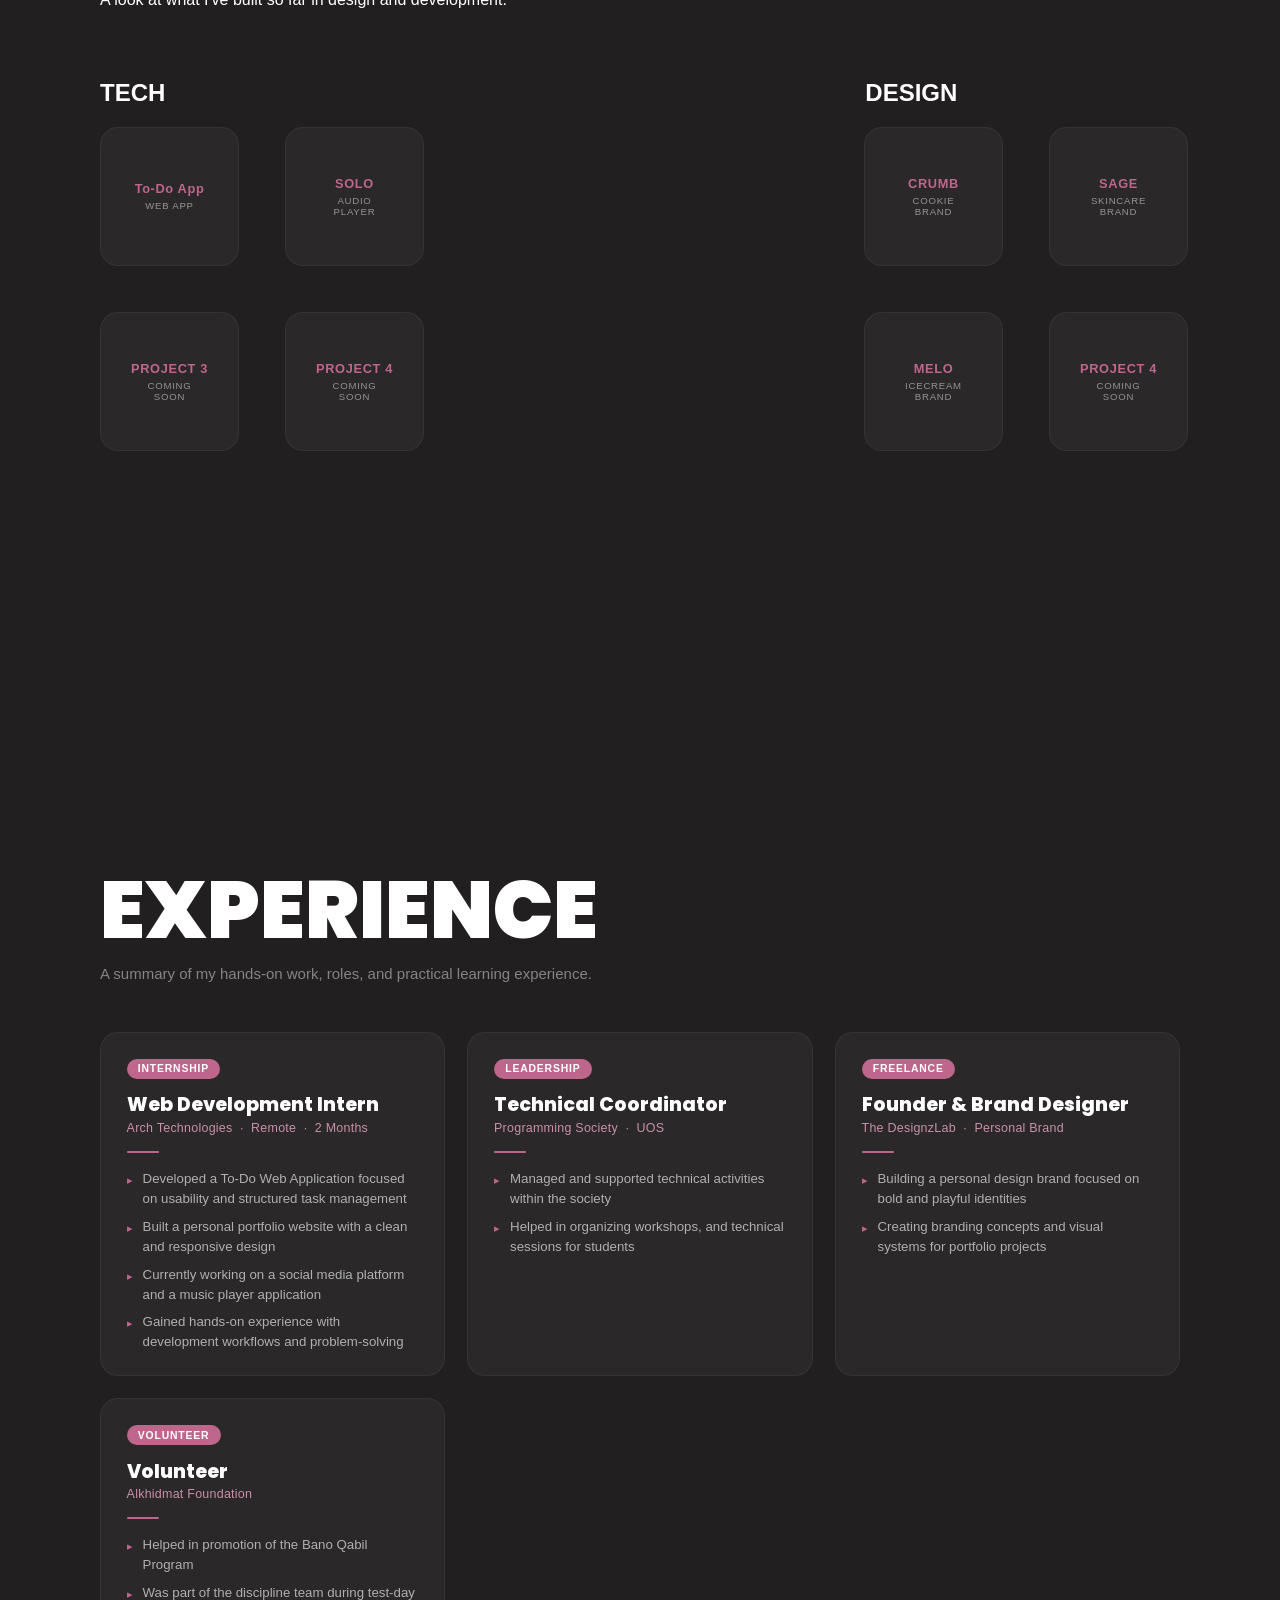
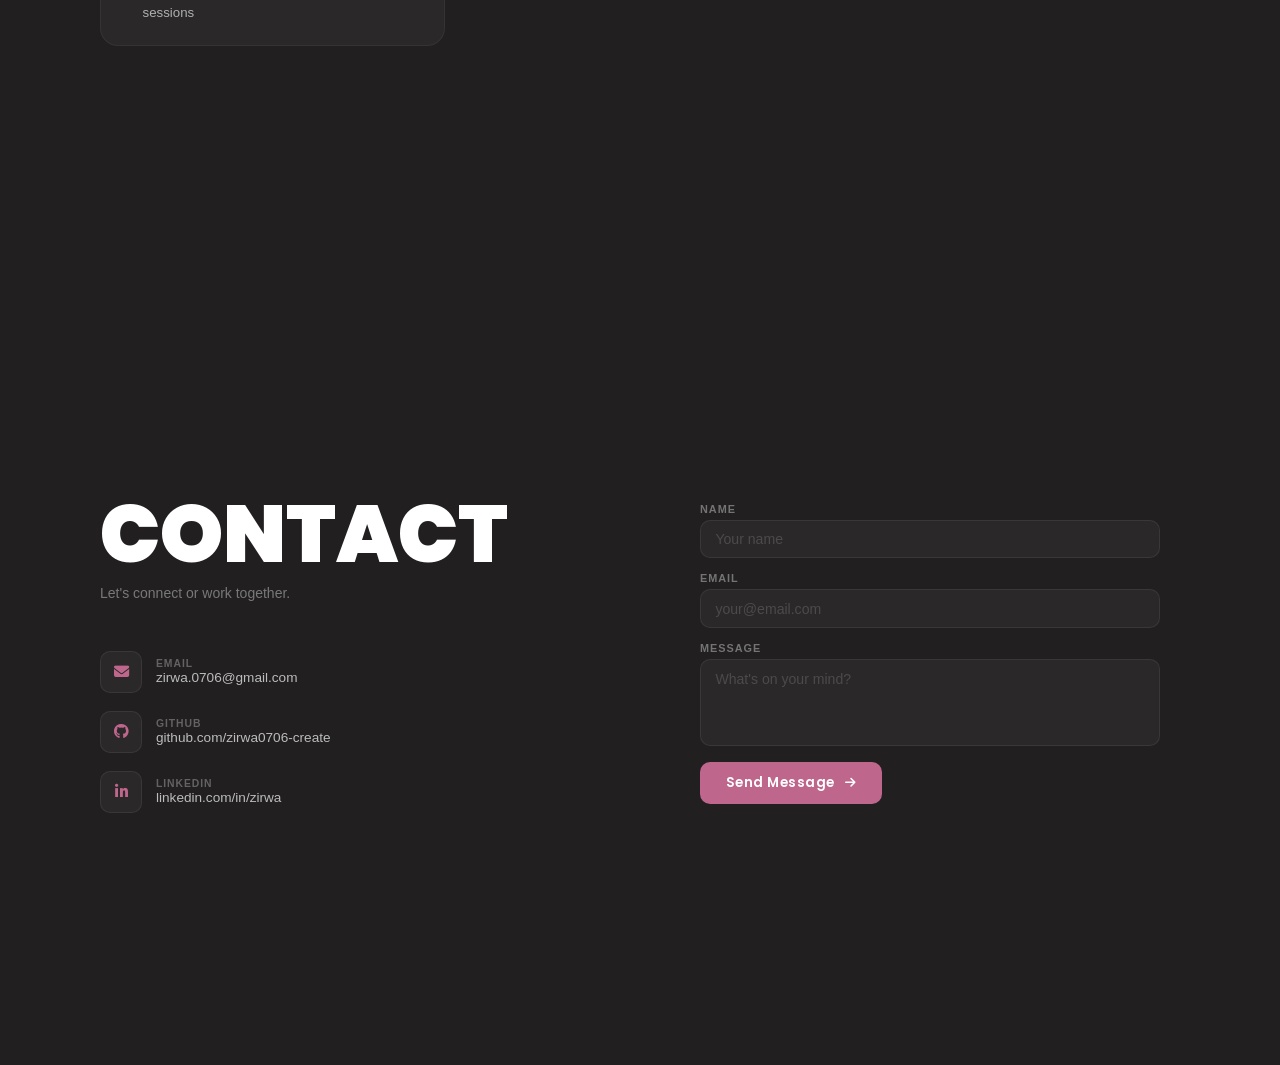
==== commit 72ffec42: "Update index.html" ====
--- a/index.html
+++ b/index.html
@@ -196,7 +196,7 @@
                     <span class="card-tag">Internship</span>
                     <h2 class="card-title">Web Development Intern</h2>
                     <p class="card-meta">
-                        Arch Technologies &nbsp;·&nbsp; Remote &nbsp;·&nbsp; 2 Months (Ongoing)
+                        Arch Technologies &nbsp;·&nbsp; Remote &nbsp;·&nbsp; 2 Months
                     </p>
                     <div class="card-divider"></div>
                     <ul class="card-list">
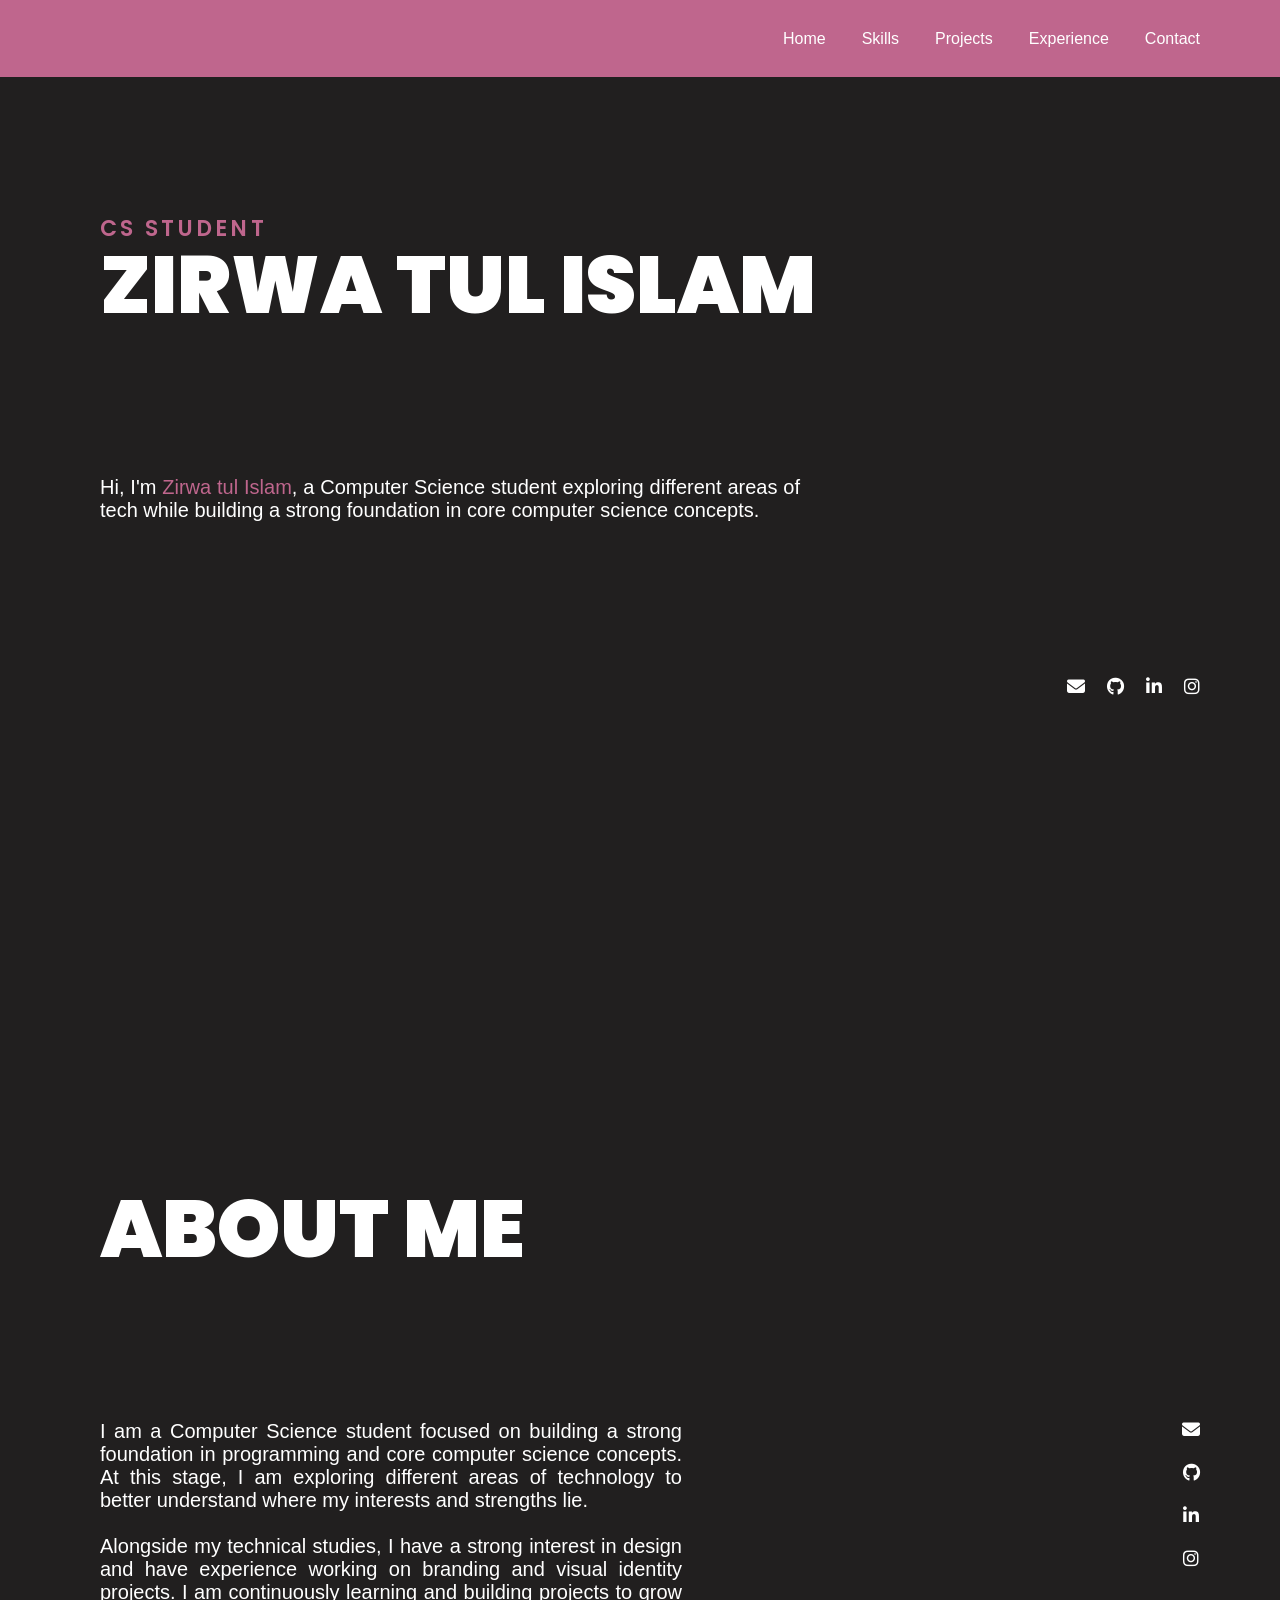
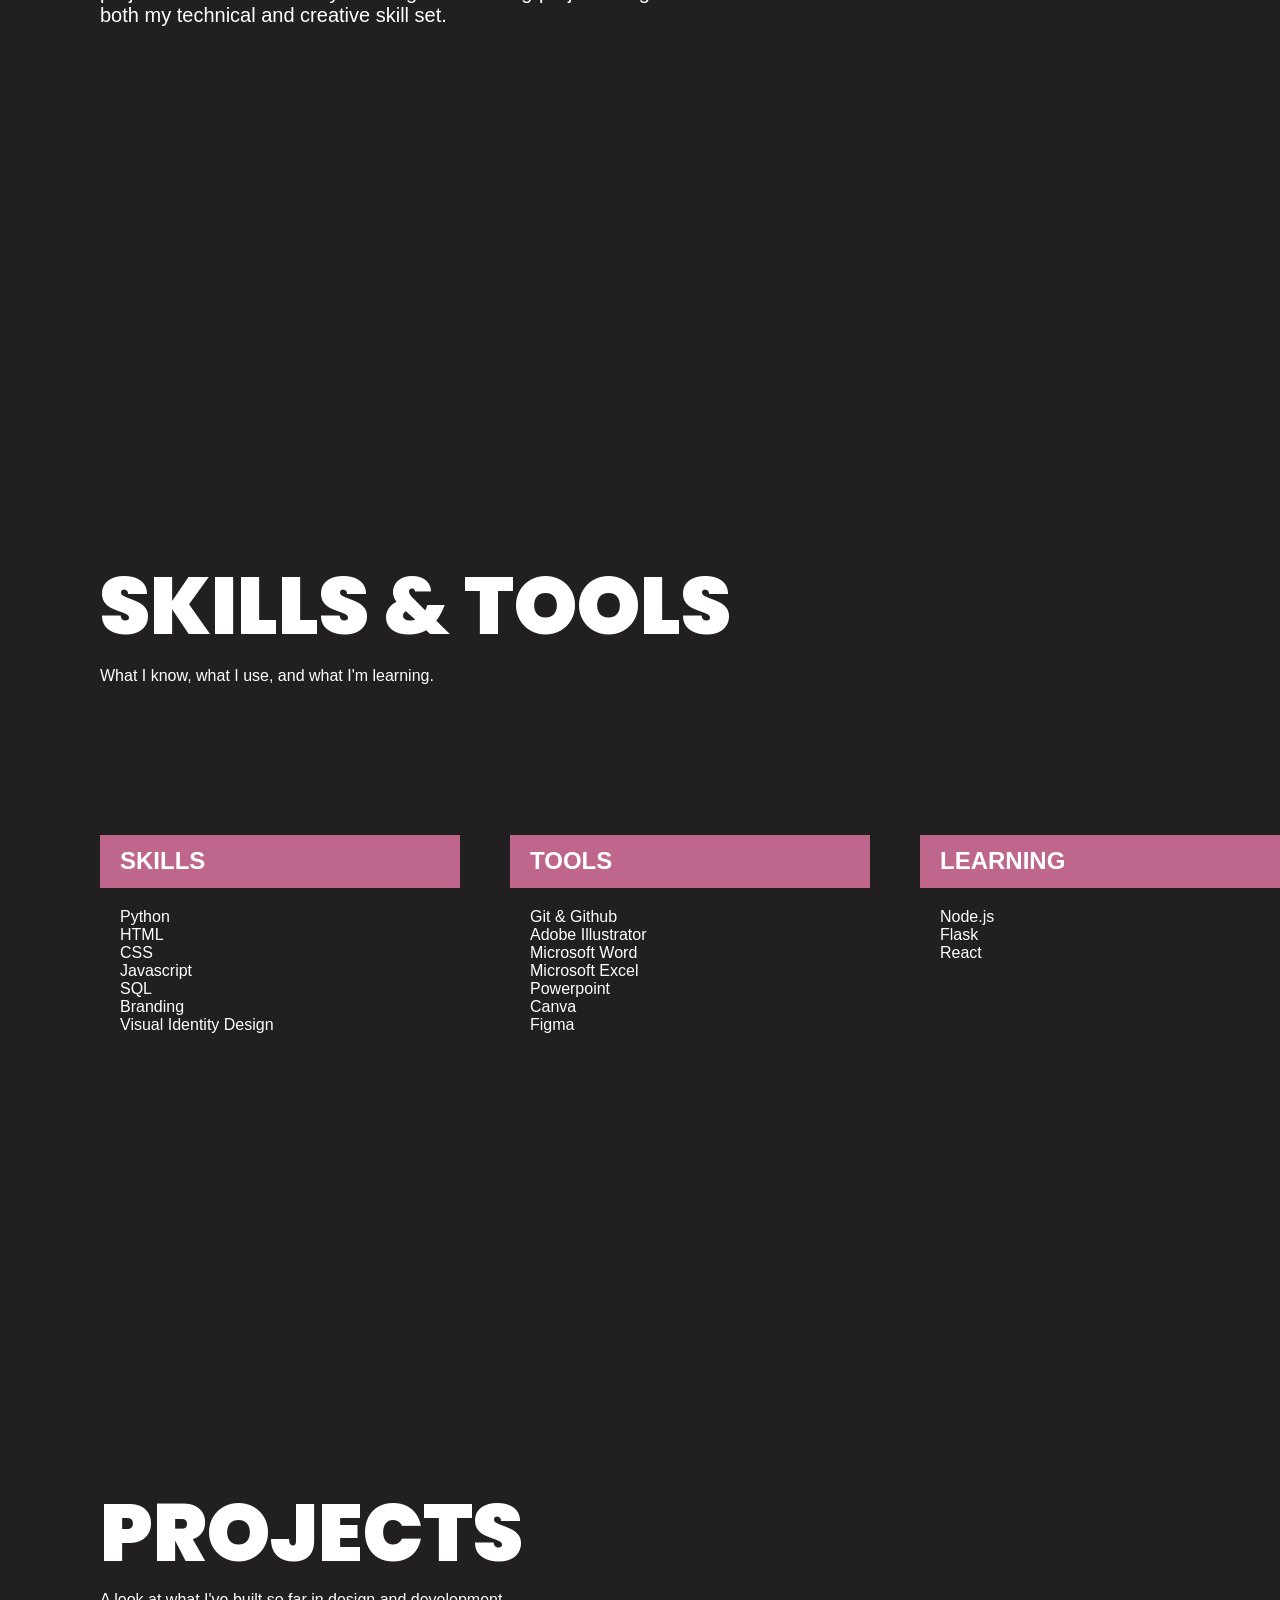
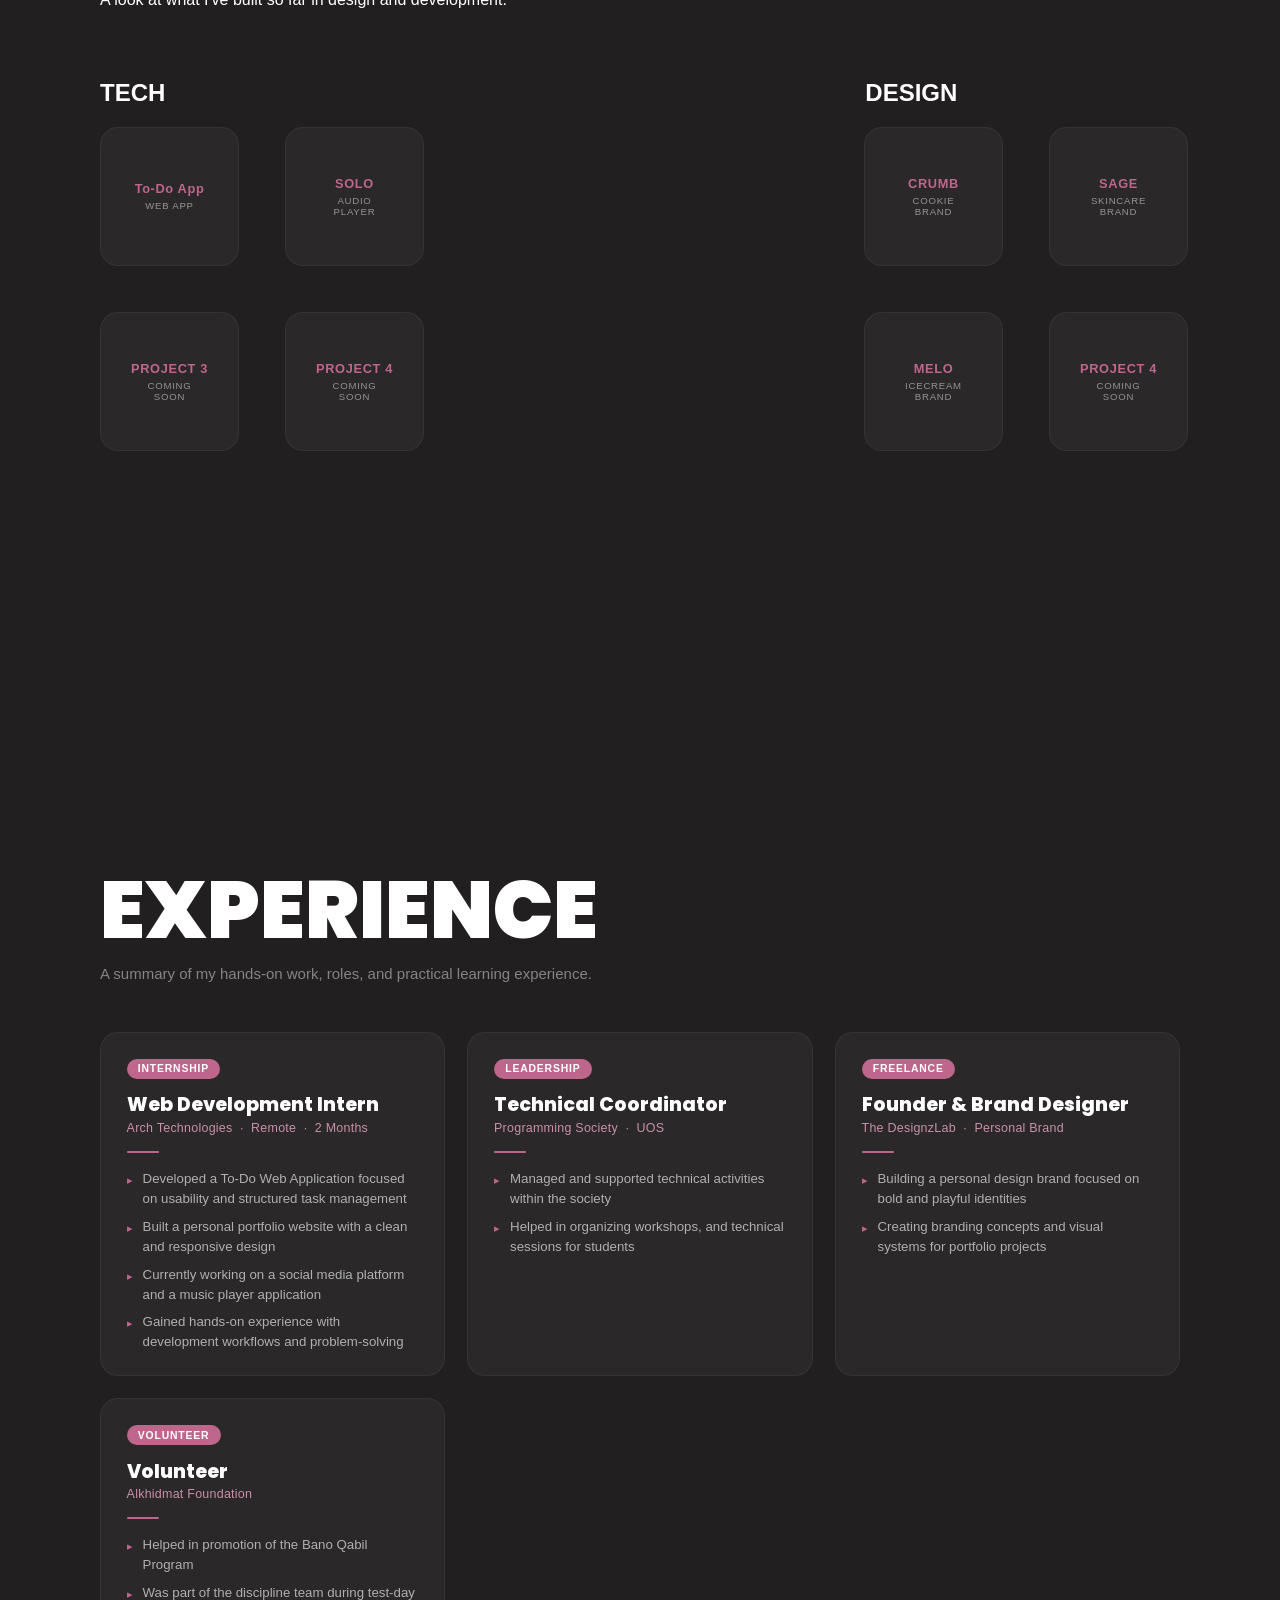
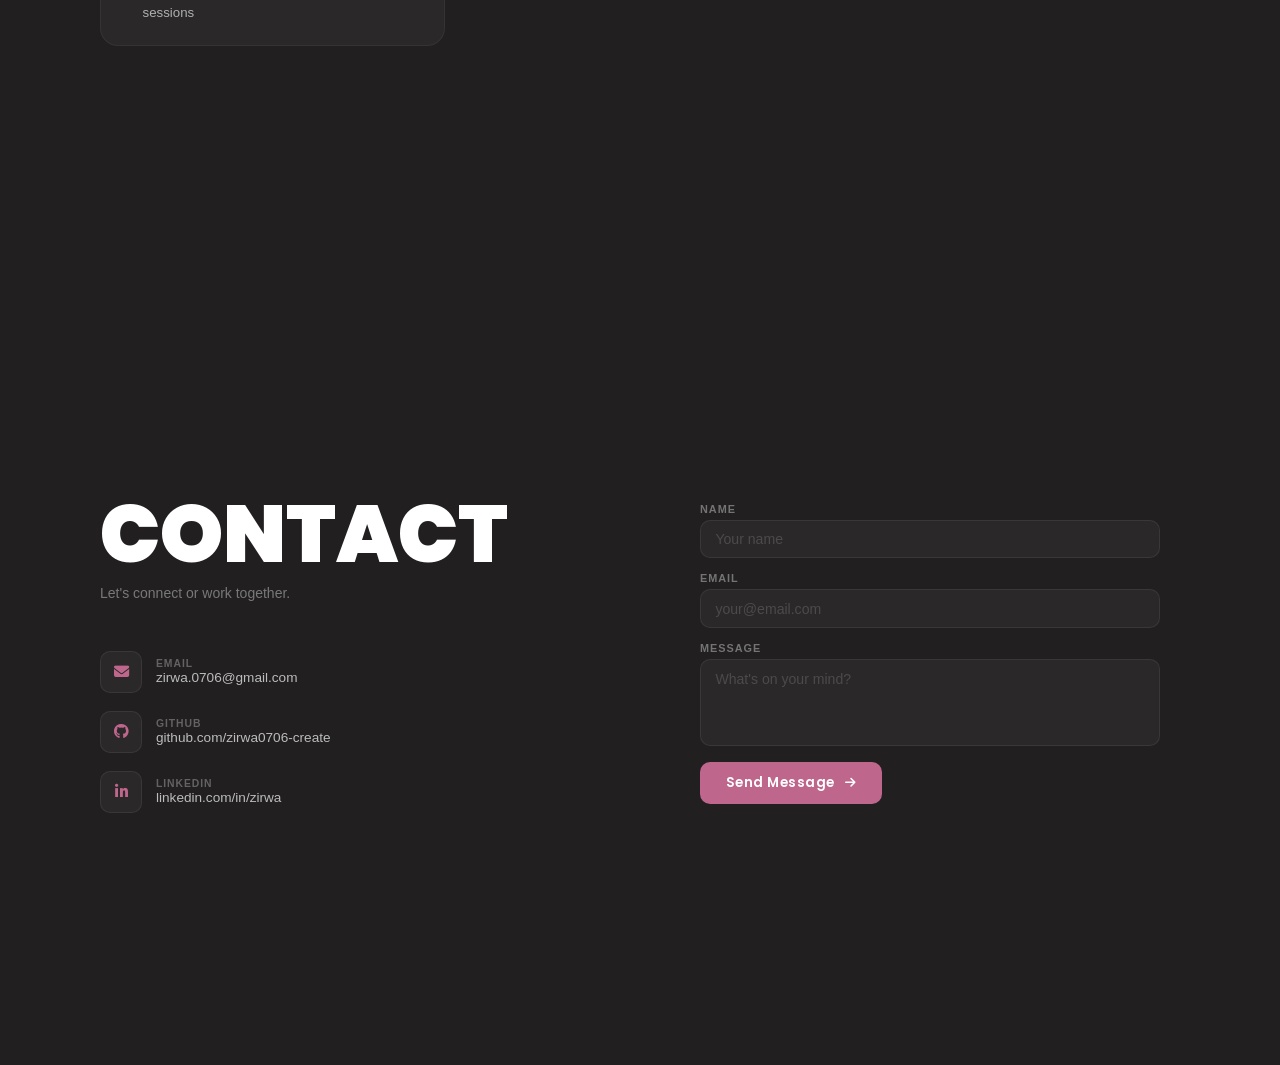
==== commit 982de79a: "Update index.html" ====
--- a/index.html
+++ b/index.html
@@ -68,6 +68,8 @@
                             <li>Python</li>
                             <li>HTML</li>
                             <li>CSS</li>
+                            <li>Javascript</li>
+                            <li>SQL</li>
                             <li>Branding</li>
                             <li>Visual Identity Design</li>
                         </ul>
@@ -91,11 +93,9 @@
                     <div class="learning-title"><h2>LEARNING</h2></div>
                     <div class="learning-list">
                         <ul>
-                            <li>Javascript</li>
                             <li>Node.js</li>
                             <li>Flask</li>
                             <li>React</li>
-                            <li>SQL</li>
                         </ul>
                     </div>
                 </div>
